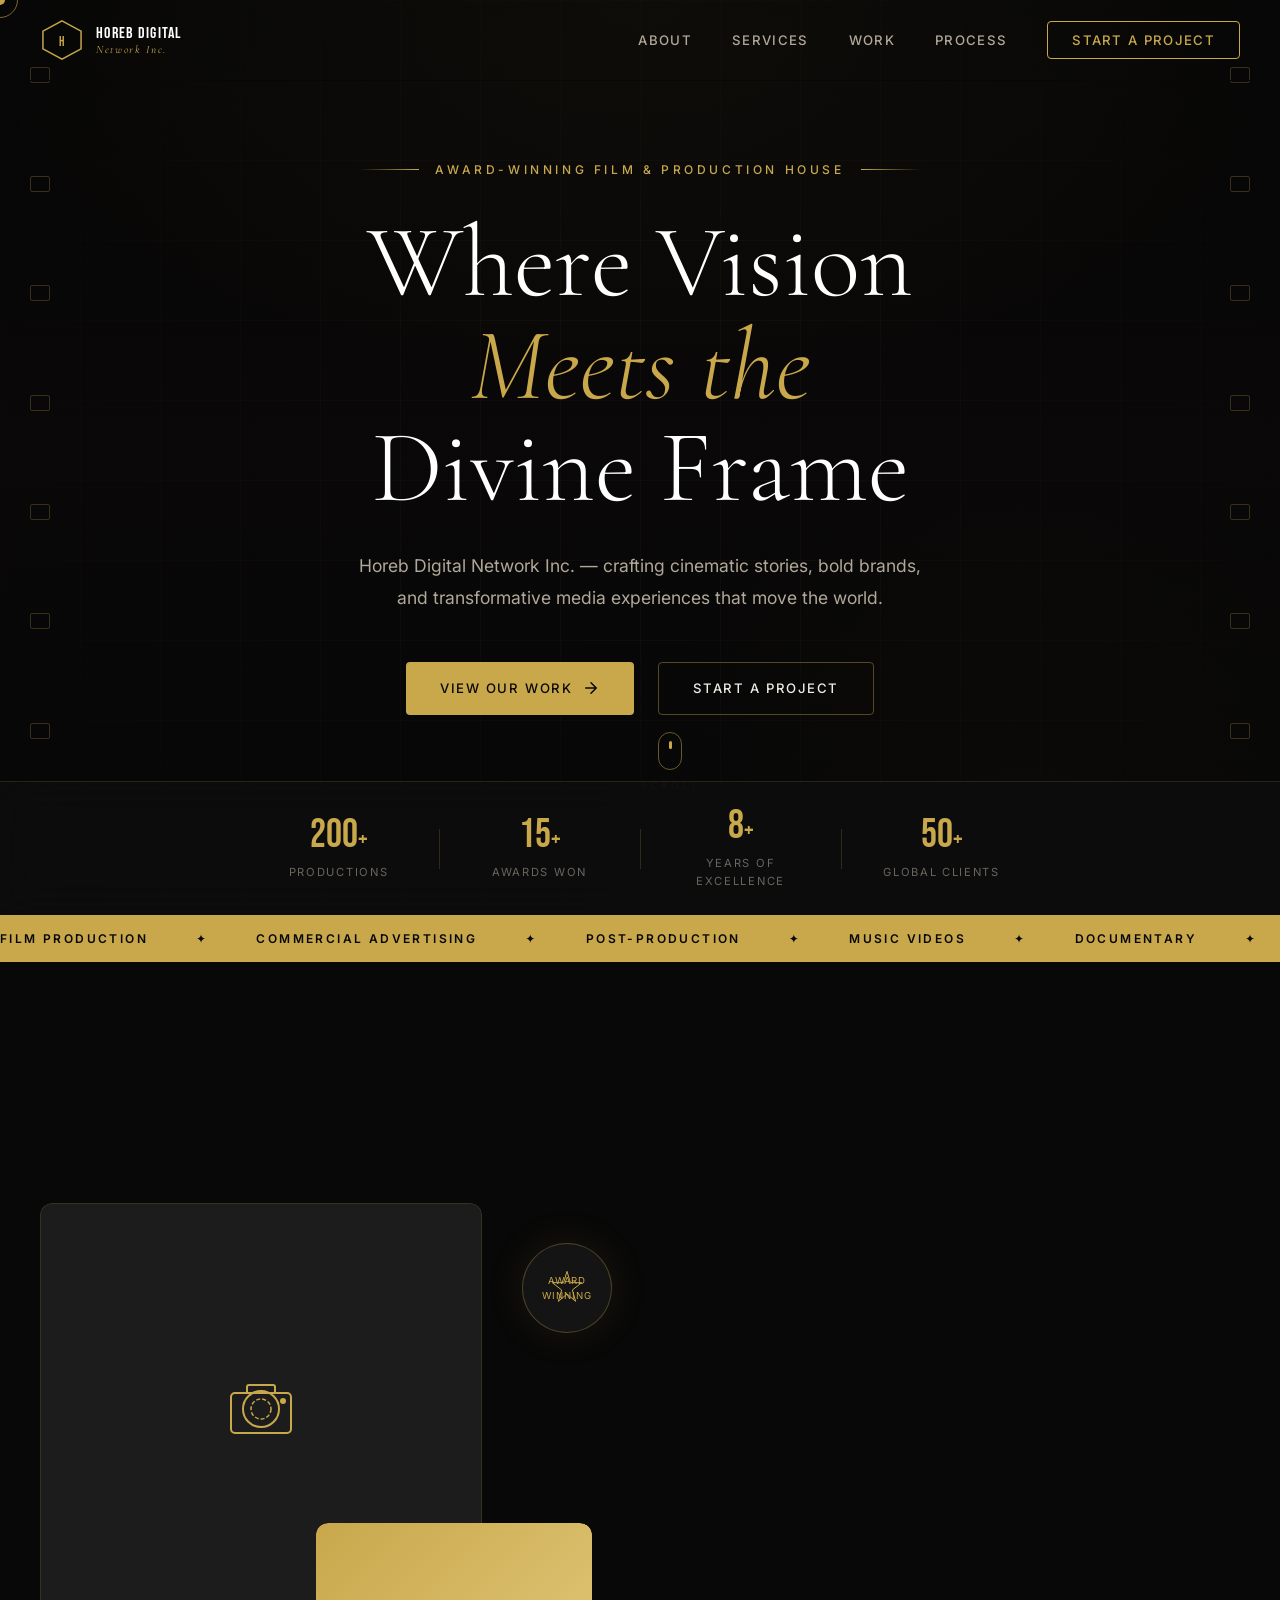
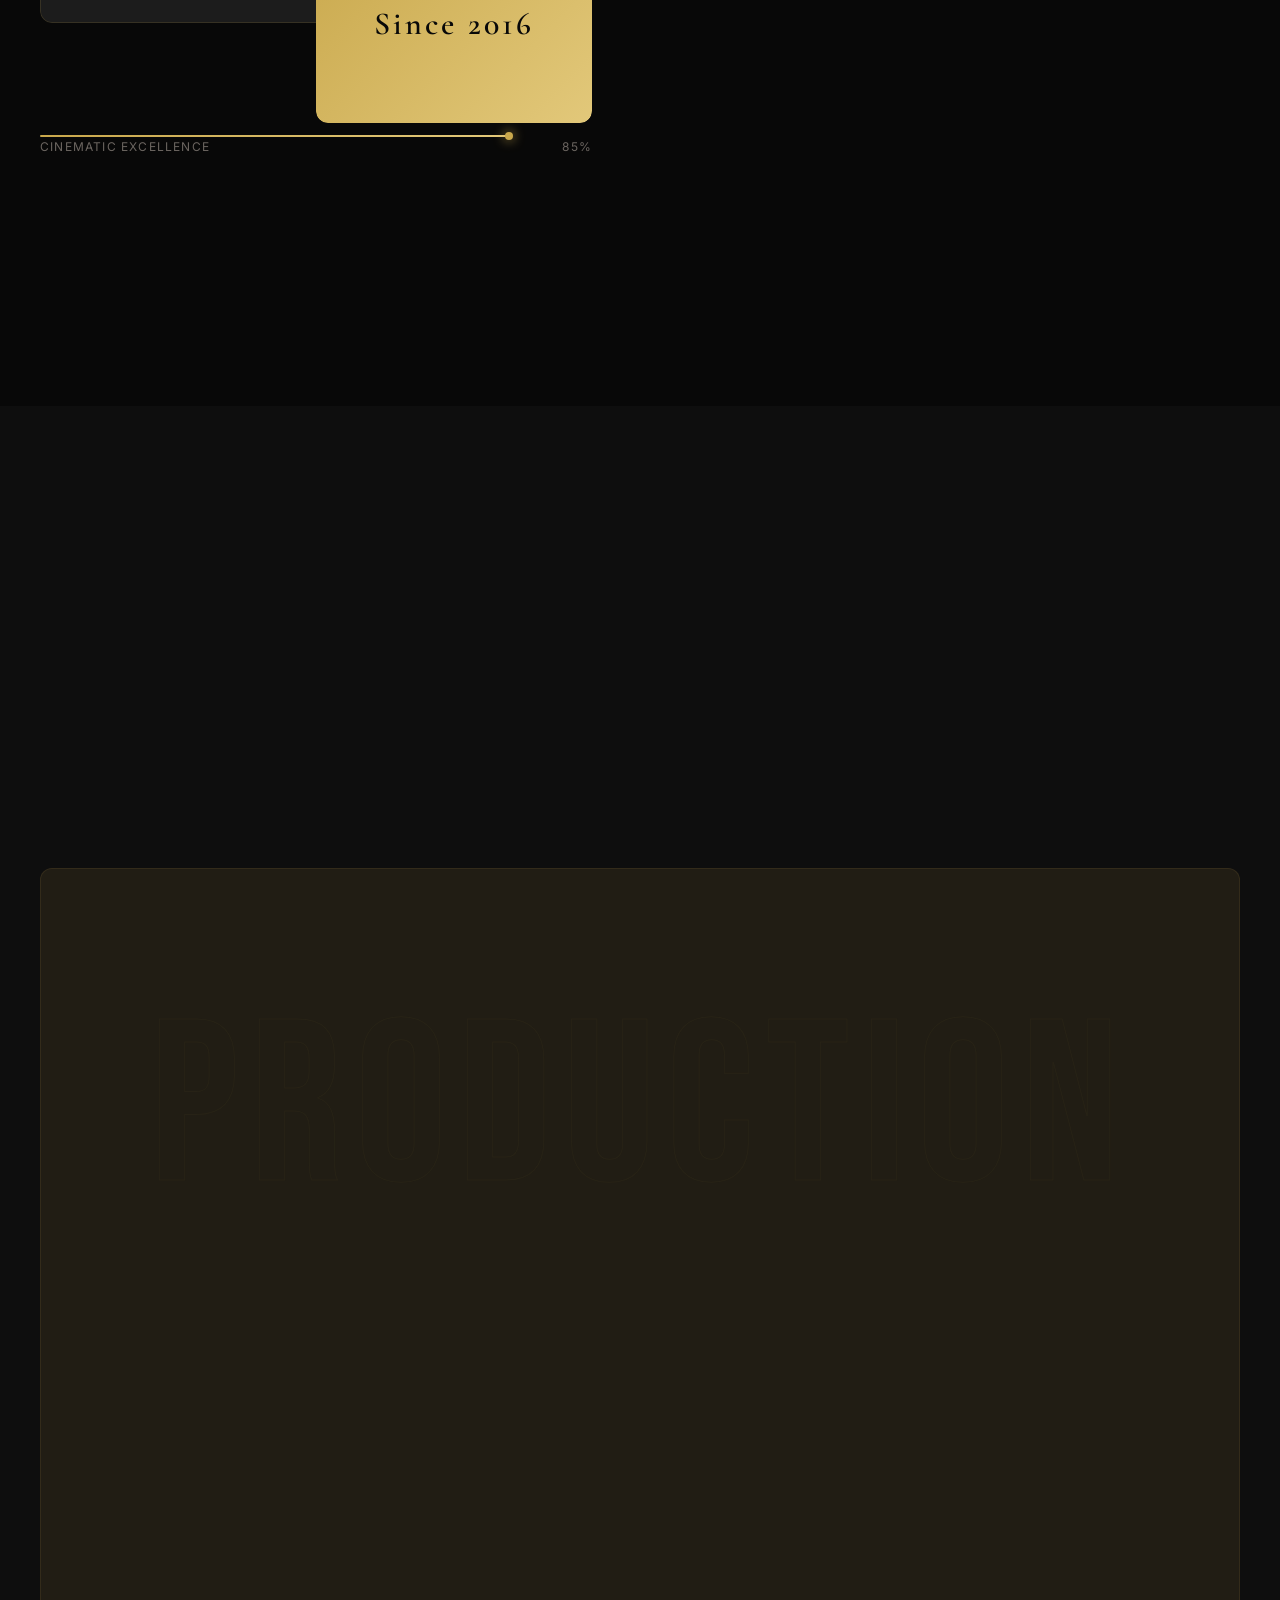
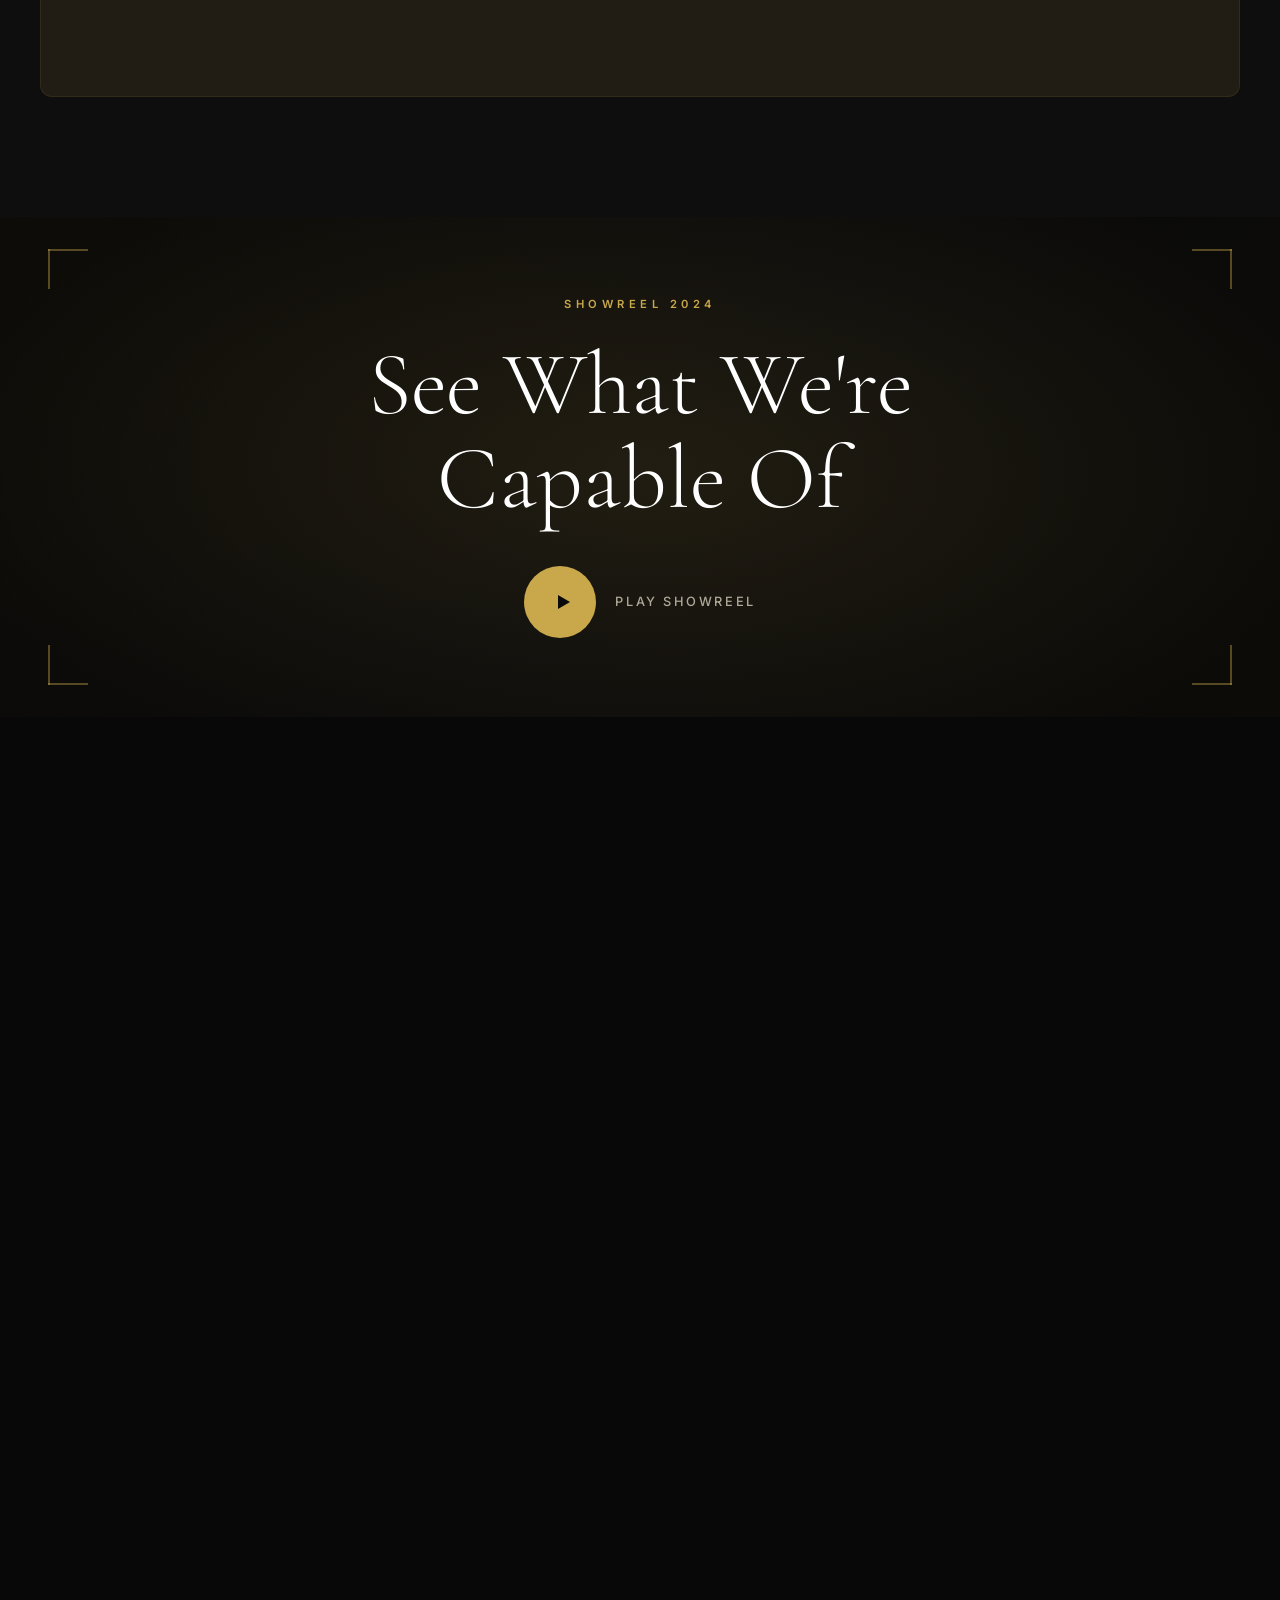
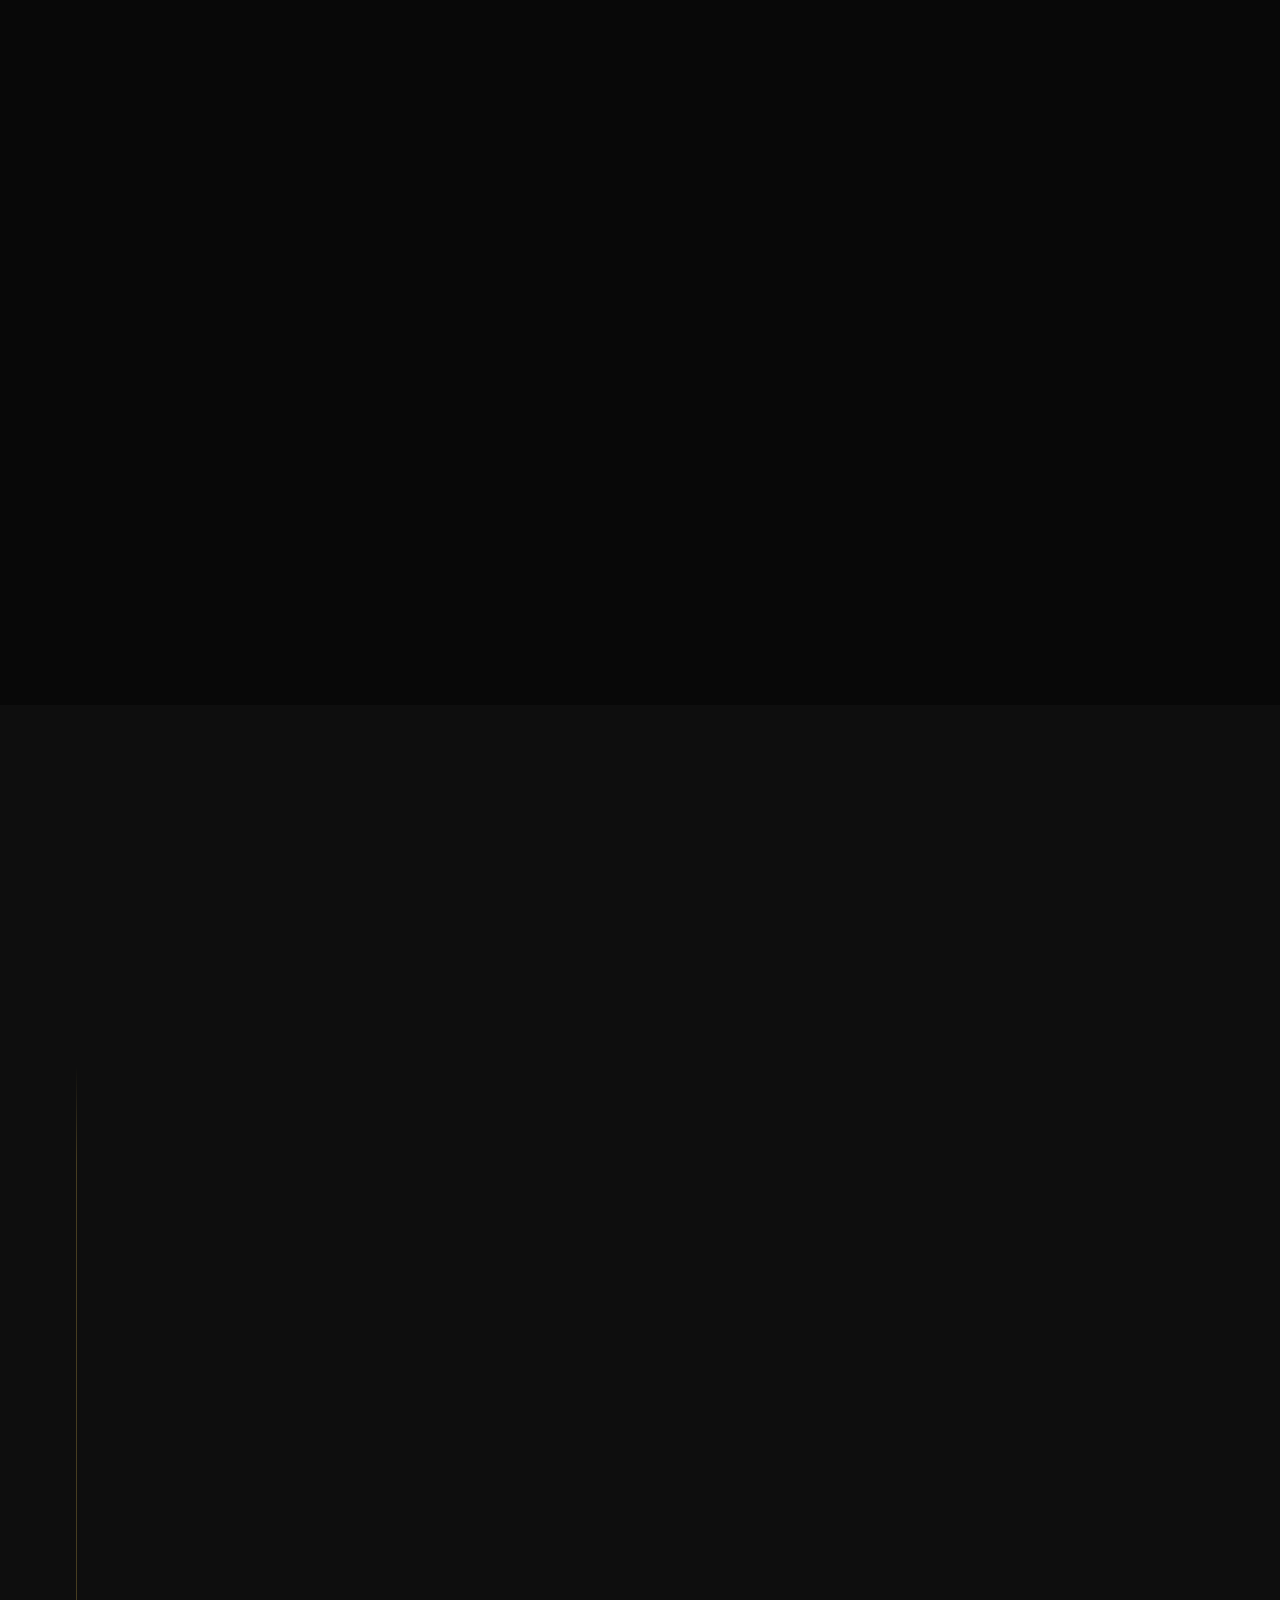
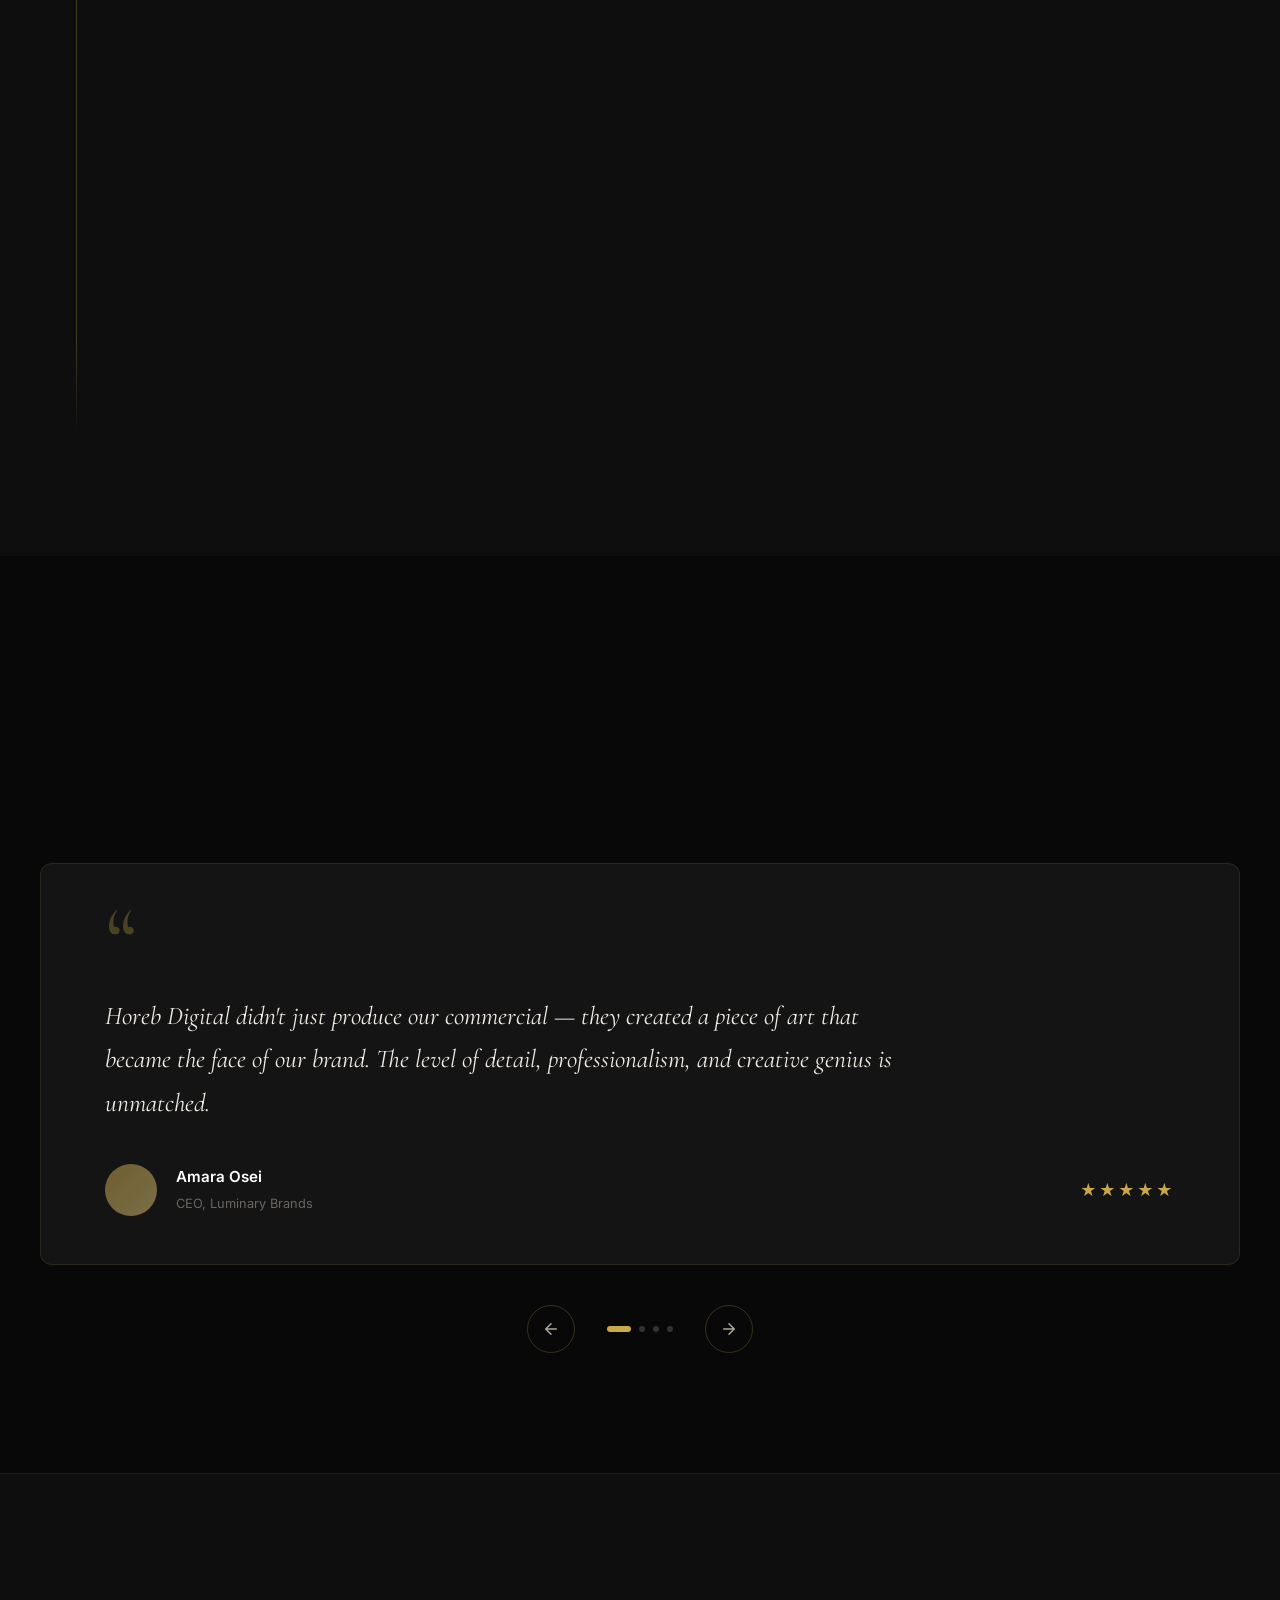
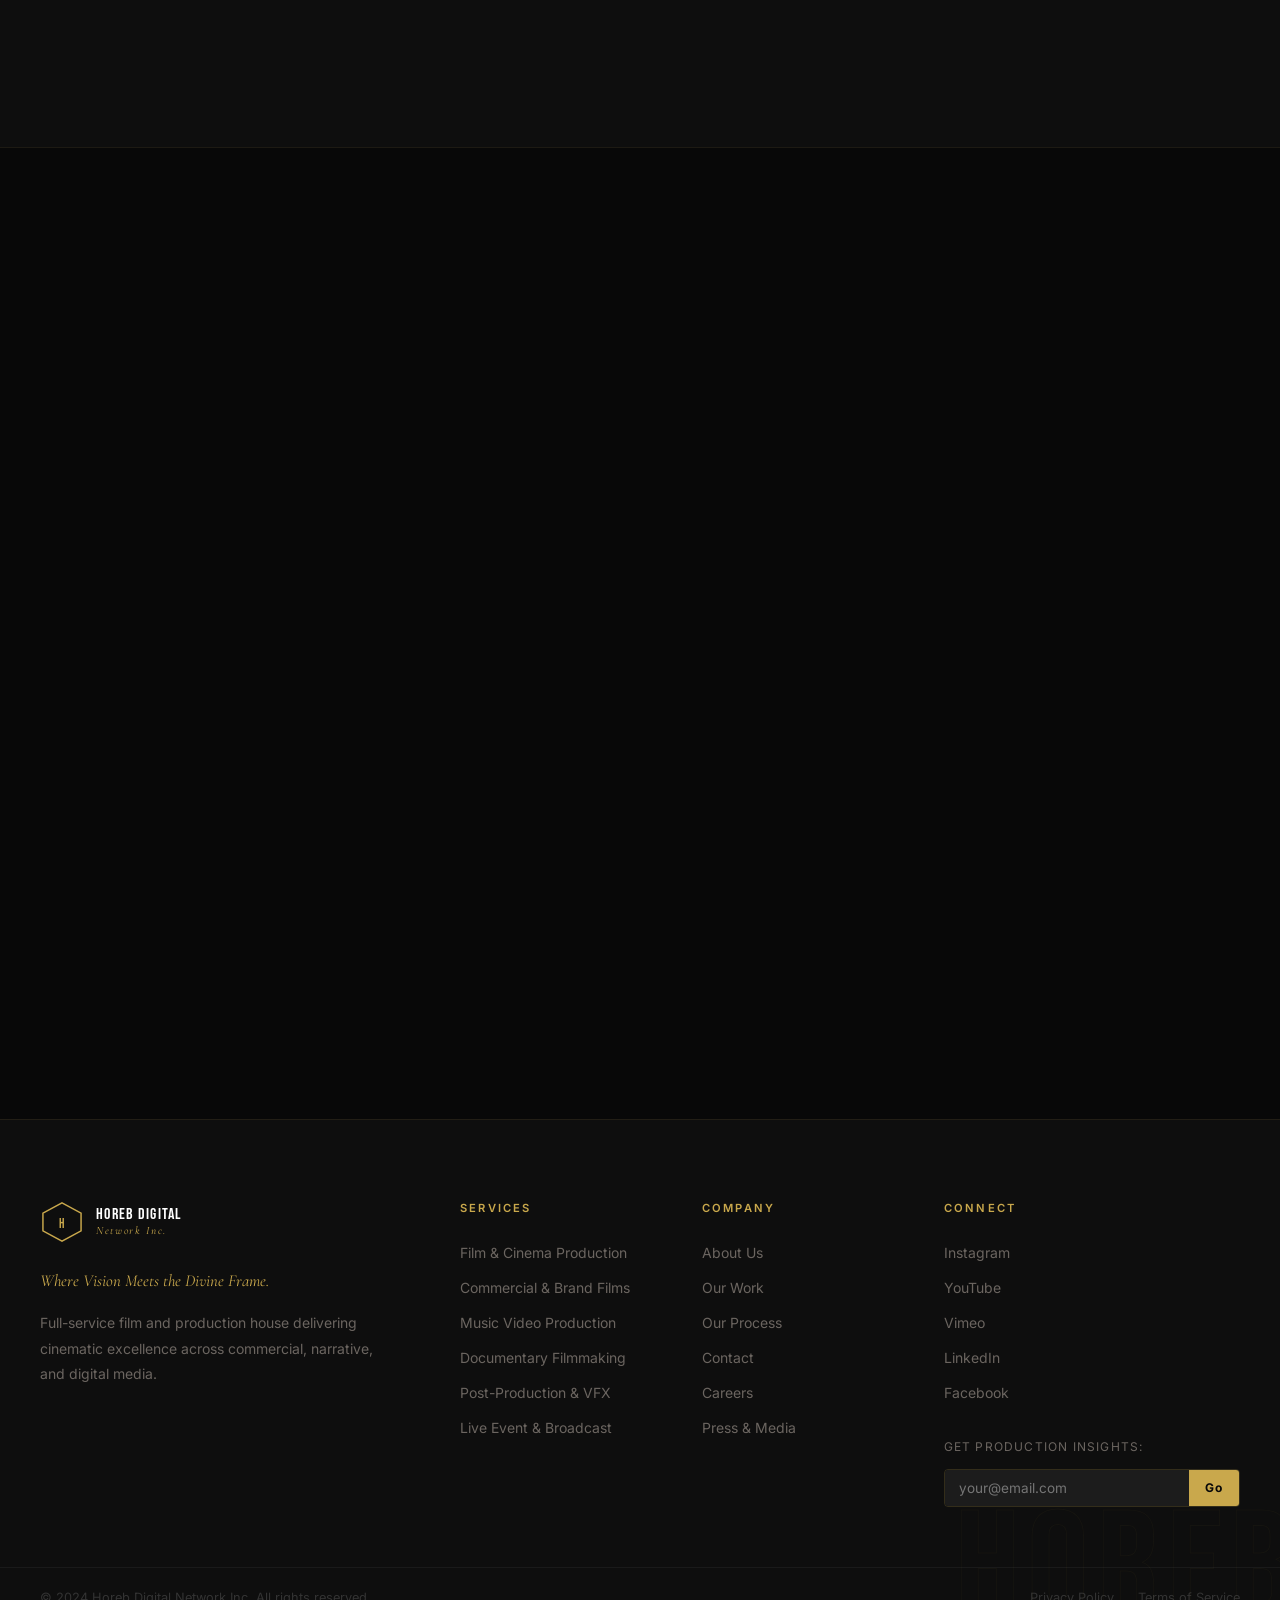
==== index.html @ 6ee618cf "Initial launch — Horeb Digital Network website" ====
<!DOCTYPE html>
<html lang="en">
<head>
  <meta charset="UTF-8" />
  <meta name="viewport" content="width=device-width, initial-scale=1.0" />
  <title>Horeb Digital Network Inc. | Film & Production House</title>
  <meta name="description" content="Horeb Digital Network Inc. — Award-winning film, video production, post-production, and digital media company. We craft stories that move the world." />
  <meta property="og:title" content="Horeb Digital Network Inc. | Film & Production House" />
  <meta property="og:description" content="Award-winning film, video production, post-production, and digital media company." />
  <meta property="og:url" content="https://www.horebdigitalnetwork.com" />
  <meta property="og:type" content="website" />
  <link rel="preconnect" href="https://fonts.googleapis.com" />
  <link rel="preconnect" href="https://fonts.gstatic.com" crossorigin />
  <link href="https://fonts.googleapis.com/css2?family=Cormorant+Garamond:ital,wght@0,300;0,400;0,600;0,700;1,300;1,400&family=Inter:wght@300;400;500;600&family=Bebas+Neue&display=swap" rel="stylesheet" />
  <link rel="stylesheet" href="style.css" />
</head>
<body>

  <!-- ═══════════════════════════════════════════ CURSOR -->
  <div class="cursor" id="cursor"></div>
  <div class="cursor-follower" id="cursorFollower"></div>

  <!-- ═══════════════════════════════════════════ LOADER -->
  <div class="loader" id="loader">
    <div class="loader-inner">
      <div class="loader-logo">
        <span class="loader-h">H</span>
        <span class="loader-dn">DN</span>
      </div>
      <div class="loader-bar"><div class="loader-progress" id="loaderProgress"></div></div>
      <p class="loader-text">Crafting Your Vision</p>
    </div>
  </div>

  <!-- ═══════════════════════════════════════════ NAV -->
  <nav class="nav" id="nav">
    <div class="nav-inner">
      <a href="#home" class="nav-logo">
        <div class="logo-mark">
          <svg viewBox="0 0 60 60" fill="none" xmlns="http://www.w3.org/2000/svg">
            <polygon points="30,4 56,18 56,42 30,56 4,42 4,18" stroke="#C9A84C" stroke-width="2" fill="none"/>
            <text x="50%" y="54%" dominant-baseline="middle" text-anchor="middle" fill="#C9A84C" font-size="18" font-family="Bebas Neue" letter-spacing="1">H</text>
          </svg>
        </div>
        <div class="logo-text">
          <span class="logo-name">Horeb Digital</span>
          <span class="logo-sub">Network Inc.</span>
        </div>
      </a>

      <ul class="nav-links">
        <li><a href="#about">About</a></li>
        <li><a href="#services">Services</a></li>
        <li><a href="#work">Work</a></li>
        <li><a href="#process">Process</a></li>
        <li><a href="#contact" class="nav-cta">Start a Project</a></li>
      </ul>

      <button class="nav-burger" id="burger" aria-label="Toggle menu">
        <span></span><span></span><span></span>
      </button>
    </div>

    <!-- Mobile Menu -->
    <div class="mobile-menu" id="mobileMenu">
      <ul>
        <li><a href="#about" class="mobile-link">About</a></li>
        <li><a href="#services" class="mobile-link">Services</a></li>
        <li><a href="#work" class="mobile-link">Work</a></li>
        <li><a href="#process" class="mobile-link">Process</a></li>
        <li><a href="#contact" class="mobile-link">Start a Project</a></li>
      </ul>
    </div>
  </nav>

  <!-- ═══════════════════════════════════════════ HERO -->
  <section class="hero" id="home">
    <div class="hero-bg">
      <div class="hero-video-overlay"></div>
      <!-- Cinematic film-strip animated background -->
      <div class="hero-grid"></div>
      <div class="film-strip film-strip--left">
        <div class="film-hole"></div><div class="film-hole"></div><div class="film-hole"></div>
        <div class="film-hole"></div><div class="film-hole"></div><div class="film-hole"></div>
        <div class="film-hole"></div><div class="film-hole"></div>
      </div>
      <div class="film-strip film-strip--right">
        <div class="film-hole"></div><div class="film-hole"></div><div class="film-hole"></div>
        <div class="film-hole"></div><div class="film-hole"></div><div class="film-hole"></div>
        <div class="film-hole"></div><div class="film-hole"></div>
      </div>
    </div>

    <div class="hero-content">
      <div class="hero-eyebrow reveal-up">
        <span class="eyebrow-line"></span>
        <span>Award-Winning Film &amp; Production House</span>
        <span class="eyebrow-line"></span>
      </div>
      <h1 class="hero-title reveal-up">
        <span class="hero-title-top">Where Vision</span>
        <span class="hero-title-accent">Meets the</span>
        <span class="hero-title-bottom">Divine Frame</span>
      </h1>
      <p class="hero-sub reveal-up">
        Horeb Digital Network Inc. — crafting cinematic stories, bold brands,<br />
        and transformative media experiences that move the world.
      </p>
      <div class="hero-actions reveal-up">
        <a href="#work" class="btn btn-primary">
          <span>View Our Work</span>
          <svg width="18" height="18" viewBox="0 0 24 24" fill="none"><path d="M5 12h14M12 5l7 7-7 7" stroke="currentColor" stroke-width="2" stroke-linecap="round" stroke-linejoin="round"/></svg>
        </a>
        <a href="#contact" class="btn btn-ghost">Start a Project</a>
      </div>
    </div>

    <div class="hero-scroll-indicator">
      <div class="scroll-mouse">
        <div class="scroll-wheel"></div>
      </div>
      <span>Scroll</span>
    </div>

    <!-- Floating stats ticker -->
    <div class="hero-stats">
      <div class="stat-item">
        <span class="stat-num" data-target="200">0</span><span class="stat-plus">+</span>
        <span class="stat-label">Productions</span>
      </div>
      <div class="stat-divider"></div>
      <div class="stat-item">
        <span class="stat-num" data-target="15">0</span><span class="stat-plus">+</span>
        <span class="stat-label">Awards Won</span>
      </div>
      <div class="stat-divider"></div>
      <div class="stat-item">
        <span class="stat-num" data-target="8">0</span><span class="stat-plus">+</span>
        <span class="stat-label">Years of Excellence</span>
      </div>
      <div class="stat-divider"></div>
      <div class="stat-item">
        <span class="stat-num" data-target="50">0</span><span class="stat-plus">+</span>
        <span class="stat-label">Global Clients</span>
      </div>
    </div>
  </section>

  <!-- ═══════════════════════════════════════════ MARQUEE TICKER -->
  <div class="ticker-wrap">
    <div class="ticker">
      <span>Film Production</span><span class="ticker-dot">✦</span>
      <span>Commercial Advertising</span><span class="ticker-dot">✦</span>
      <span>Post-Production</span><span class="ticker-dot">✦</span>
      <span>Music Videos</span><span class="ticker-dot">✦</span>
      <span>Documentary</span><span class="ticker-dot">✦</span>
      <span>Live Event Coverage</span><span class="ticker-dot">✦</span>
      <span>Motion Graphics</span><span class="ticker-dot">✦</span>
      <span>Color Grading</span><span class="ticker-dot">✦</span>
      <span>VFX &amp; Animation</span><span class="ticker-dot">✦</span>
      <span>Brand Films</span><span class="ticker-dot">✦</span>
      <!-- Duplicate for seamless loop -->
      <span>Film Production</span><span class="ticker-dot">✦</span>
      <span>Commercial Advertising</span><span class="ticker-dot">✦</span>
      <span>Post-Production</span><span class="ticker-dot">✦</span>
      <span>Music Videos</span><span class="ticker-dot">✦</span>
      <span>Documentary</span><span class="ticker-dot">✦</span>
      <span>Live Event Coverage</span><span class="ticker-dot">✦</span>
      <span>Motion Graphics</span><span class="ticker-dot">✦</span>
      <span>Color Grading</span><span class="ticker-dot">✦</span>
      <span>VFX &amp; Animation</span><span class="ticker-dot">✦</span>
      <span>Brand Films</span><span class="ticker-dot">✦</span>
    </div>
  </div>

  <!-- ═══════════════════════════════════════════ ABOUT -->
  <section class="about" id="about">
    <div class="container">
      <div class="about-grid">
        <div class="about-visual">
          <div class="about-image-stack">
            <div class="about-img about-img--main">
              <div class="img-placeholder img-placeholder--dark">
                <div class="camera-icon">
                  <svg viewBox="0 0 80 80" fill="none"><circle cx="40" cy="40" r="18" stroke="#C9A84C" stroke-width="2"/><circle cx="40" cy="40" r="10" stroke="#C9A84C" stroke-width="1.5" stroke-dasharray="4 2"/><rect x="10" y="24" width="60" height="40" rx="4" stroke="#C9A84C" stroke-width="2"/><path d="M26 24v-6a2 2 0 012-2h24a2 2 0 012 2v6" stroke="#C9A84C" stroke-width="2"/><circle cx="62" cy="32" r="3" fill="#C9A84C"/></svg>
                </div>
              </div>
            </div>
            <div class="about-img about-img--accent">
              <div class="img-placeholder img-placeholder--gold">
                <span>Since 2016</span>
              </div>
            </div>
            <div class="about-award-badge">
              <svg viewBox="0 0 60 60" fill="none"><polygon points="30,5 35,22 52,22 38,33 43,50 30,39 17,50 22,33 8,22 25,22" stroke="#C9A84C" stroke-width="1.5" fill="none"/></svg>
              <span>Award</span>
              <span>Winning</span>
            </div>
          </div>
          <div class="about-exp-bar">
            <div class="exp-bar-fill" style="width: 85%"></div>
            <div class="exp-bar-label">
              <span>Cinematic Excellence</span>
              <span>85%</span>
            </div>
          </div>
        </div>

        <div class="about-content">
          <div class="section-eyebrow reveal-up">
            <span class="eyebrow-dot"></span> Our Story
          </div>
          <h2 class="section-title reveal-up">
            Born at the <em>Peak</em><br/>of Creative Vision
          </h2>
          <p class="about-lead reveal-up">
            Horeb — the mountain of God — is where extraordinary encounters happen. That is the standard we hold every frame, every story, every project to.
          </p>
          <p class="about-body reveal-up">
            Horeb Digital Network Inc. is a full-service film and production house delivering cinematic excellence across commercial advertising, feature films, documentaries, music videos, and branded content. We combine the art of storytelling with cutting-edge technology to produce work that doesn't just inform — it transforms.
          </p>
          <div class="about-pillars reveal-up">
            <div class="pillar">
              <div class="pillar-icon">
                <svg viewBox="0 0 32 32" fill="none"><path d="M16 3L3 10v12l13 7 13-7V10z" stroke="#C9A84C" stroke-width="1.5" stroke-linejoin="round"/></svg>
              </div>
              <div>
                <strong>Vision-Driven</strong>
                <p>Every project starts with your story.</p>
              </div>
            </div>
            <div class="pillar">
              <div class="pillar-icon">
                <svg viewBox="0 0 32 32" fill="none"><circle cx="16" cy="16" r="12" stroke="#C9A84C" stroke-width="1.5"/><path d="M12 16l3 3 5-5" stroke="#C9A84C" stroke-width="1.5" stroke-linecap="round"/></svg>
              </div>
              <div>
                <strong>Quality Obsessed</strong>
                <p>Cinematic grade in every deliverable.</p>
              </div>
            </div>
            <div class="pillar">
              <div class="pillar-icon">
                <svg viewBox="0 0 32 32" fill="none"><path d="M4 28V16L16 4l12 12v12H20v-8h-8v8z" stroke="#C9A84C" stroke-width="1.5" stroke-linejoin="round"/></svg>
              </div>
              <div>
                <strong>Built to Last</strong>
                <p>Content that endures beyond trends.</p>
              </div>
            </div>
          </div>
          <a href="#contact" class="btn btn-primary reveal-up">Work With Us</a>
        </div>
      </div>
    </div>
  </section>

  <!-- ═══════════════════════════════════════════ SERVICES -->
  <section class="services" id="services">
    <div class="services-bg-text">PRODUCTION</div>
    <div class="container">
      <div class="section-header">
        <div class="section-eyebrow reveal-up"><span class="eyebrow-dot"></span> What We Do</div>
        <h2 class="section-title reveal-up">
          Full-Spectrum <em>Production</em><br/>Excellence
        </h2>
        <p class="section-sub reveal-up">From a single idea to a complete cinematic universe — we handle every frame.</p>
      </div>

      <div class="services-grid">

        <div class="service-card service-card--large reveal-up">
          <div class="service-card-icon">
            <svg viewBox="0 0 64 64" fill="none"><rect x="4" y="14" width="56" height="36" rx="3" stroke="#C9A84C" stroke-width="2"/><circle cx="32" cy="32" r="9" stroke="#C9A84C" stroke-width="2"/><circle cx="32" cy="32" r="4" fill="#C9A84C" fill-opacity=".3" stroke="#C9A84C" stroke-width="1.5"/><path d="M54 22h4M54 32h4M54 42h4M6 22H2M6 32H2M6 42H2" stroke="#C9A84C" stroke-width="1.5" stroke-linecap="round"/></svg>
          </div>
          <div class="service-number">01</div>
          <h3>Film &amp; Cinema Production</h3>
          <p>Feature films, short films, and indie productions crafted with Hollywood-grade equipment and storytelling mastery. From pre-production to final cut — we live in every scene.</p>
          <div class="service-tags">
            <span>Feature Films</span><span>Short Films</span><span>Indie Projects</span>
          </div>
          <a href="#contact" class="service-link">
            Explore <svg width="14" height="14" viewBox="0 0 24 24" fill="none"><path d="M5 12h14M12 5l7 7-7 7" stroke="currentColor" stroke-width="2" stroke-linecap="round" stroke-linejoin="round"/></svg>
          </a>
        </div>

        <div class="service-card reveal-up">
          <div class="service-card-icon">
            <svg viewBox="0 0 64 64" fill="none"><rect x="8" y="18" width="32" height="24" rx="2" stroke="#C9A84C" stroke-width="2"/><path d="M40 26l16-8v24l-16-8V26z" stroke="#C9A84C" stroke-width="2" stroke-linejoin="round"/></svg>
          </div>
          <div class="service-number">02</div>
          <h3>Commercial &amp; Brand Films</h3>
          <p>Advertising campaigns, corporate videos, and brand stories that command attention and drive results across every platform.</p>
          <div class="service-tags">
            <span>TV Commercials</span><span>Brand Stories</span>
          </div>
          <a href="#contact" class="service-link">Explore <svg width="14" height="14" viewBox="0 0 24 24" fill="none"><path d="M5 12h14M12 5l7 7-7 7" stroke="currentColor" stroke-width="2" stroke-linecap="round" stroke-linejoin="round"/></svg></a>
        </div>

        <div class="service-card reveal-up">
          <div class="service-card-icon">
            <svg viewBox="0 0 64 64" fill="none"><circle cx="32" cy="32" r="20" stroke="#C9A84C" stroke-width="2"/><path d="M26 22l16 10-16 10V22z" fill="#C9A84C" fill-opacity=".3" stroke="#C9A84C" stroke-width="2" stroke-linejoin="round"/></svg>
          </div>
          <div class="service-number">03</div>
          <h3>Music Video Production</h3>
          <p>Visually stunning music videos that amplify your artistry. From concept development and set design to post, we are your creative co-director.</p>
          <div class="service-tags">
            <span>Concept Design</span><span>Set Direction</span>
          </div>
          <a href="#contact" class="service-link">Explore <svg width="14" height="14" viewBox="0 0 24 24" fill="none"><path d="M5 12h14M12 5l7 7-7 7" stroke="currentColor" stroke-width="2" stroke-linecap="round" stroke-linejoin="round"/></svg></a>
        </div>

        <div class="service-card reveal-up">
          <div class="service-card-icon">
            <svg viewBox="0 0 64 64" fill="none"><path d="M12 52V24l20-12 20 12v28" stroke="#C9A84C" stroke-width="2" stroke-linejoin="round"/><rect x="24" y="36" width="16" height="16" stroke="#C9A84C" stroke-width="2"/><path d="M20 24h8M36 24h8" stroke="#C9A84C" stroke-width="1.5" stroke-linecap="round"/></svg>
          </div>
          <div class="service-number">04</div>
          <h3>Documentary Filmmaking</h3>
          <p>Compelling, truth-driven documentaries that capture real stories with cinematic depth, research integrity, and emotional resonance.</p>
          <div class="service-tags">
            <span>Long-Form Docs</span><span>Mini-Series</span>
          </div>
          <a href="#contact" class="service-link">Explore <svg width="14" height="14" viewBox="0 0 24 24" fill="none"><path d="M5 12h14M12 5l7 7-7 7" stroke="currentColor" stroke-width="2" stroke-linecap="round" stroke-linejoin="round"/></svg></a>
        </div>

        <div class="service-card reveal-up">
          <div class="service-card-icon">
            <svg viewBox="0 0 64 64" fill="none"><rect x="8" y="8" width="48" height="48" rx="4" stroke="#C9A84C" stroke-width="2"/><path d="M16 44l10-14 8 10 6-8 8 12" stroke="#C9A84C" stroke-width="2" stroke-linecap="round" stroke-linejoin="round"/><circle cx="22" cy="22" r="4" stroke="#C9A84C" stroke-width="1.5"/></svg>
          </div>
          <div class="service-number">05</div>
          <h3>Post-Production &amp; VFX</h3>
          <p>Professional editing, color grading, visual effects, motion graphics, and sound design that elevates raw footage into art.</p>
          <div class="service-tags">
            <span>Color Grading</span><span>VFX</span><span>Sound Design</span>
          </div>
          <a href="#contact" class="service-link">Explore <svg width="14" height="14" viewBox="0 0 24 24" fill="none"><path d="M5 12h14M12 5l7 7-7 7" stroke="currentColor" stroke-width="2" stroke-linecap="round" stroke-linejoin="round"/></svg></a>
        </div>

        <div class="service-card reveal-up">
          <div class="service-card-icon">
            <svg viewBox="0 0 64 64" fill="none"><circle cx="32" cy="32" r="14" stroke="#C9A84C" stroke-width="2"/><path d="M32 18V8M32 56v-10M18 32H8M56 32H46M22 22L15 15M49 49L42 42M22 42L15 49M49 15L42 22" stroke="#C9A84C" stroke-width="1.5" stroke-linecap="round"/></svg>
          </div>
          <div class="service-number">06</div>
          <h3>Live Event &amp; Broadcast</h3>
          <p>Multi-camera live production for concerts, church services, corporate events, and sports — broadcast ready in real-time.</p>
          <div class="service-tags">
            <span>Live Streaming</span><span>Multi-Cam</span>
          </div>
          <a href="#contact" class="service-link">Explore <svg width="14" height="14" viewBox="0 0 24 24" fill="none"><path d="M5 12h14M12 5l7 7-7 7" stroke="currentColor" stroke-width="2" stroke-linecap="round" stroke-linejoin="round"/></svg></a>
        </div>

      </div>
    </div>
  </section>

  <!-- ═══════════════════════════════════════════ SHOWREEL BANNER -->
  <section class="reel-banner">
    <div class="reel-bg"></div>
    <div class="reel-content">
      <p class="reel-eyebrow">Showreel 2024</p>
      <h2>See What We're<br/>Capable Of</h2>
      <button class="reel-play-btn" id="reelBtn" aria-label="Play showreel">
        <div class="play-circle">
          <svg viewBox="0 0 24 24" fill="none"><path d="M8 5l12 7-12 7V5z" fill="#0a0a0a"/></svg>
        </div>
        <span>Play Showreel</span>
      </button>
    </div>
    <!-- Cinematic frame overlays -->
    <div class="reel-corner reel-corner--tl"></div>
    <div class="reel-corner reel-corner--tr"></div>
    <div class="reel-corner reel-corner--bl"></div>
    <div class="reel-corner reel-corner--br"></div>
  </section>

  <!-- Video Modal -->
  <div class="video-modal" id="videoModal">
    <div class="video-modal-overlay" id="modalOverlay"></div>
    <div class="video-modal-inner">
      <button class="modal-close" id="modalClose">
        <svg viewBox="0 0 24 24" fill="none"><path d="M18 6L6 18M6 6l12 12" stroke="currentColor" stroke-width="2" stroke-linecap="round"/></svg>
      </button>
      <div class="video-wrapper">
        <div class="video-placeholder">
          <svg width="80" height="80" viewBox="0 0 80 80" fill="none"><circle cx="40" cy="40" r="38" stroke="#C9A84C" stroke-width="2"/><path d="M32 26l24 14-24 14V26z" fill="#C9A84C"/></svg>
          <p>Your showreel video will play here</p>
          <span>Upload your reel video to /assets/showreel.mp4</span>
        </div>
      </div>
    </div>
  </div>

  <!-- ═══════════════════════════════════════════ PORTFOLIO -->
  <section class="portfolio" id="work">
    <div class="container">
      <div class="section-header">
        <div class="section-eyebrow reveal-up"><span class="eyebrow-dot"></span> Our Work</div>
        <h2 class="section-title reveal-up">Stories We've <em>Told</em></h2>
        <p class="section-sub reveal-up">A curated selection of productions that define our craft.</p>
      </div>

      <div class="portfolio-filter reveal-up">
        <button class="filter-btn active" data-filter="all">All</button>
        <button class="filter-btn" data-filter="film">Film</button>
        <button class="filter-btn" data-filter="commercial">Commercial</button>
        <button class="filter-btn" data-filter="music">Music Video</button>
        <button class="filter-btn" data-filter="doc">Documentary</button>
      </div>

      <div class="portfolio-grid">

        <div class="port-card reveal-up" data-category="film">
          <div class="port-thumb">
            <div class="port-img port-img--1"></div>
            <div class="port-overlay">
              <div class="port-play">
                <svg viewBox="0 0 24 24" fill="none"><path d="M8 5l12 7-12 7V5z" fill="white"/></svg>
              </div>
              <div class="port-info">
                <span class="port-cat">Feature Film</span>
                <h4>The Last Horizon</h4>
                <p>Award-winning feature film — Sundance Selection 2023</p>
              </div>
            </div>
          </div>
        </div>

        <div class="port-card reveal-up" data-category="commercial">
          <div class="port-thumb">
            <div class="port-img port-img--2"></div>
            <div class="port-overlay">
              <div class="port-play">
                <svg viewBox="0 0 24 24" fill="none"><path d="M8 5l12 7-12 7V5z" fill="white"/></svg>
              </div>
              <div class="port-info">
                <span class="port-cat">Brand Film</span>
                <h4>Legacy &amp; Co. Campaign</h4>
                <p>National TV commercial — 12M+ impressions</p>
              </div>
            </div>
          </div>
        </div>

        <div class="port-card port-card--tall reveal-up" data-category="music">
          <div class="port-thumb">
            <div class="port-img port-img--3"></div>
            <div class="port-overlay">
              <div class="port-play">
                <svg viewBox="0 0 24 24" fill="none"><path d="M8 5l12 7-12 7V5z" fill="white"/></svg>
              </div>
              <div class="port-info">
                <span class="port-cat">Music Video</span>
                <h4>Grace &amp; Fire — Arise</h4>
                <p>Gospel music video — 5M+ views</p>
              </div>
            </div>
          </div>
        </div>

        <div class="port-card reveal-up" data-category="doc">
          <div class="port-thumb">
            <div class="port-img port-img--4"></div>
            <div class="port-overlay">
              <div class="port-play">
                <svg viewBox="0 0 24 24" fill="none"><path d="M8 5l12 7-12 7V5z" fill="white"/></svg>
              </div>
              <div class="port-info">
                <span class="port-cat">Documentary</span>
                <h4>Voices of the Forgotten</h4>
                <p>Human rights documentary — HBO shortlisted</p>
              </div>
            </div>
          </div>
        </div>

        <div class="port-card reveal-up" data-category="commercial">
          <div class="port-thumb">
            <div class="port-img port-img--5"></div>
            <div class="port-overlay">
              <div class="port-play">
                <svg viewBox="0 0 24 24" fill="none"><path d="M8 5l12 7-12 7V5z" fill="white"/></svg>
              </div>
              <div class="port-info">
                <span class="port-cat">Commercial</span>
                <h4>Elemental Beauty — Launch</h4>
                <p>Beauty brand campaign — 3 continent release</p>
              </div>
            </div>
          </div>
        </div>

        <div class="port-card port-card--wide reveal-up" data-category="film">
          <div class="port-thumb">
            <div class="port-img port-img--6"></div>
            <div class="port-overlay">
              <div class="port-play">
                <svg viewBox="0 0 24 24" fill="none"><path d="M8 5l12 7-12 7V5z" fill="white"/></svg>
              </div>
              <div class="port-info">
                <span class="port-cat">Short Film</span>
                <h4>Between Two Rivers</h4>
                <p>Festival circuit winner — 7 international awards</p>
              </div>
            </div>
          </div>
        </div>

      </div>

      <div class="portfolio-cta reveal-up">
        <a href="#contact" class="btn btn-outline">Request Full Portfolio</a>
      </div>
    </div>
  </section>

  <!-- ═══════════════════════════════════════════ PROCESS -->
  <section class="process" id="process">
    <div class="container">
      <div class="section-header">
        <div class="section-eyebrow reveal-up"><span class="eyebrow-dot"></span> How We Work</div>
        <h2 class="section-title reveal-up">From <em>Brief</em> to <em>Brilliance</em></h2>
        <p class="section-sub reveal-up">Our process is built for creative freedom and professional precision.</p>
      </div>

      <div class="process-steps">
        <div class="process-line"></div>

        <div class="process-step reveal-up">
          <div class="step-number">01</div>
          <div class="step-icon">
            <svg viewBox="0 0 48 48" fill="none"><path d="M24 6c9.94 0 18 8.06 18 18S33.94 42 24 42 6 33.94 6 24 14.06 6 24 6z" stroke="#C9A84C" stroke-width="1.5"/><path d="M16 24l6 6 10-12" stroke="#C9A84C" stroke-width="2" stroke-linecap="round" stroke-linejoin="round"/></svg>
          </div>
          <div class="step-content">
            <h3>Discovery &amp; Brief</h3>
            <p>We listen before we create. Deep-dive consultations uncover your vision, audience, and goals so every creative decision is intentional.</p>
          </div>
        </div>

        <div class="process-step reveal-up">
          <div class="step-number">02</div>
          <div class="step-icon">
            <svg viewBox="0 0 48 48" fill="none"><rect x="8" y="8" width="32" height="32" rx="2" stroke="#C9A84C" stroke-width="1.5"/><path d="M16 20h16M16 28h10" stroke="#C9A84C" stroke-width="2" stroke-linecap="round"/></svg>
          </div>
          <div class="step-content">
            <h3>Creative Development</h3>
            <p>Scripts, storyboards, mood boards, and shot lists — we craft a full creative blueprint before a single camera rolls.</p>
          </div>
        </div>

        <div class="process-step reveal-up">
          <div class="step-number">03</div>
          <div class="step-icon">
            <svg viewBox="0 0 48 48" fill="none"><rect x="6" y="14" width="36" height="24" rx="2" stroke="#C9A84C" stroke-width="1.5"/><circle cx="24" cy="26" r="6" stroke="#C9A84C" stroke-width="1.5"/><path d="M18 14v-4M30 14v-4" stroke="#C9A84C" stroke-width="1.5" stroke-linecap="round"/></svg>
          </div>
          <div class="step-content">
            <h3>Production</h3>
            <p>Lights, camera, action. Our crew brings your vision to life with precision logistics, professional talent, and cinematic-grade equipment.</p>
          </div>
        </div>

        <div class="process-step reveal-up">
          <div class="step-number">04</div>
          <div class="step-icon">
            <svg viewBox="0 0 48 48" fill="none"><path d="M8 16h32M8 24h24M8 32h16" stroke="#C9A84C" stroke-width="2" stroke-linecap="round"/><circle cx="38" cy="32" r="6" stroke="#C9A84C" stroke-width="1.5"/><path d="M35 32l2 2 3-3" stroke="#C9A84C" stroke-width="1.5" stroke-linecap="round"/></svg>
          </div>
          <div class="step-content">
            <h3>Post-Production</h3>
            <p>Where good becomes legendary. Editing, color, sound, VFX, and motion graphics — every detail refined until it's perfect.</p>
          </div>
        </div>

        <div class="process-step reveal-up">
          <div class="step-number">05</div>
          <div class="step-icon">
            <svg viewBox="0 0 48 48" fill="none"><circle cx="24" cy="24" r="16" stroke="#C9A84C" stroke-width="1.5"/><path d="M16 24l8 8 8-8M24 16v16" stroke="#C9A84C" stroke-width="2" stroke-linecap="round" stroke-linejoin="round"/></svg>
          </div>
          <div class="step-content">
            <h3>Delivery &amp; Launch</h3>
            <p>Platform-optimized exports, delivery to broadcast specs, and distribution strategy support — your content, everywhere it needs to be.</p>
          </div>
        </div>

      </div>
    </div>
  </section>

  <!-- ═══════════════════════════════════════════ TESTIMONIALS -->
  <section class="testimonials">
    <div class="container">
      <div class="section-header">
        <div class="section-eyebrow reveal-up"><span class="eyebrow-dot"></span> Client Stories</div>
        <h2 class="section-title reveal-up">Voices That <em>Matter</em></h2>
      </div>

      <div class="testimonials-slider" id="testimonialSlider">
        <div class="testimonials-track" id="testimonialTrack">

          <div class="testimonial-card">
            <div class="testimonial-quote">&#8220;</div>
            <p>Horeb Digital didn't just produce our commercial — they created a piece of art that became the face of our brand. The level of detail, professionalism, and creative genius is unmatched.</p>
            <div class="testimonial-author">
              <div class="author-avatar"></div>
              <div>
                <strong>Amara Osei</strong>
                <span>CEO, Luminary Brands</span>
              </div>
              <div class="testimonial-stars">★★★★★</div>
            </div>
          </div>

          <div class="testimonial-card">
            <div class="testimonial-quote">&#8220;</div>
            <p>From concept to delivery, the team was exceptional. Our documentary screened at three international film festivals. We couldn't have done this without Horeb Digital Network.</p>
            <div class="testimonial-author">
              <div class="author-avatar"></div>
              <div>
                <strong>Dr. James Folarin</strong>
                <span>Director, Heritage Foundation</span>
              </div>
              <div class="testimonial-stars">★★★★★</div>
            </div>
          </div>

          <div class="testimonial-card">
            <div class="testimonial-quote">&#8220;</div>
            <p>The music video they produced for my single crossed 5 million views in two weeks. Horeb Digital elevated my entire brand identity. These people see what others can't.</p>
            <div class="testimonial-author">
              <div class="author-avatar"></div>
              <div>
                <strong>Sola Akinwande</strong>
                <span>Recording Artist</span>
              </div>
              <div class="testimonial-stars">★★★★★</div>
            </div>
          </div>

          <div class="testimonial-card">
            <div class="testimonial-quote">&#8220;</div>
            <p>Working with Horeb Digital was the best investment we made for our product launch. The cinematic quality, the story arc, the emotional pull — it outperformed every metric we set.</p>
            <div class="testimonial-author">
              <div class="author-avatar"></div>
              <div>
                <strong>Rachel Chen</strong>
                <span>VP Marketing, NovaTech</span>
              </div>
              <div class="testimonial-stars">★★★★★</div>
            </div>
          </div>

        </div>
      </div>

      <div class="testimonial-controls">
        <button class="testimonial-btn" id="prevBtn" aria-label="Previous">
          <svg viewBox="0 0 24 24" fill="none"><path d="M19 12H5M12 19l-7-7 7-7" stroke="currentColor" stroke-width="2" stroke-linecap="round" stroke-linejoin="round"/></svg>
        </button>
        <div class="testimonial-dots" id="testimonialDots"></div>
        <button class="testimonial-btn" id="nextBtn" aria-label="Next">
          <svg viewBox="0 0 24 24" fill="none"><path d="M5 12h14M12 5l7 7-7 7" stroke="currentColor" stroke-width="2" stroke-linecap="round" stroke-linejoin="round"/></svg>
        </button>
      </div>
    </div>
  </section>

  <!-- ═══════════════════════════════════════════ CLIENTS -->
  <section class="clients">
    <div class="container">
      <div class="section-eyebrow reveal-up" style="justify-content:center"><span class="eyebrow-dot"></span> Trusted By</div>
      <div class="clients-grid reveal-up">
        <div class="client-logo">MediaPrime</div>
        <div class="client-logo">LuminaTV</div>
        <div class="client-logo">GospelNet</div>
        <div class="client-logo">NovaRecords</div>
        <div class="client-logo">HeritageFDN</div>
        <div class="client-logo">BrightPath</div>
        <div class="client-logo">UrbanPulse</div>
        <div class="client-logo">EliteStudio</div>
      </div>
    </div>
  </section>

  <!-- ═══════════════════════════════════════════ CONTACT -->
  <section class="contact" id="contact">
    <div class="container">
      <div class="contact-grid">

        <div class="contact-info">
          <div class="section-eyebrow reveal-up"><span class="eyebrow-dot"></span> Get In Touch</div>
          <h2 class="section-title reveal-up">Let's Create<br/><em>Something</em><br/>Extraordinary</h2>
          <p class="reveal-up">Have a project in mind? Tell us your vision and let's build something the world won't forget.</p>

          <div class="contact-details reveal-up">
            <div class="contact-item">
              <div class="contact-item-icon">
                <svg viewBox="0 0 24 24" fill="none"><path d="M22 16.92v3a2 2 0 01-2.18 2 19.79 19.79 0 01-8.63-3.07A19.5 19.5 0 015.1 12.82a19.79 19.79 0 01-3.07-8.67A2 2 0 014.01 2h3a2 2 0 012 1.72 12.84 12.84 0 00.7 2.81 2 2 0 01-.45 2.11L8.09 9.91a16 16 0 006 6l1.27-1.27a2 2 0 012.11-.45 12.84 12.84 0 002.81.7A2 2 0 0122 16.92z" stroke="#C9A84C" stroke-width="1.5" stroke-linecap="round" stroke-linejoin="round"/></svg>
              </div>
              <div>
                <strong>Phone</strong>
                <span>+1 (800) HOREB-01</span>
              </div>
            </div>
            <div class="contact-item">
              <div class="contact-item-icon">
                <svg viewBox="0 0 24 24" fill="none"><path d="M4 4h16c1.1 0 2 .9 2 2v12c0 1.1-.9 2-2 2H4c-1.1 0-2-.9-2-2V6c0-1.1.9-2 2-2z" stroke="#C9A84C" stroke-width="1.5" stroke-linecap="round" stroke-linejoin="round"/><path d="M22 6l-10 7L2 6" stroke="#C9A84C" stroke-width="1.5" stroke-linecap="round" stroke-linejoin="round"/></svg>
              </div>
              <div>
                <strong>Email</strong>
                <span>hello@horebdigitalnetwork.com</span>
              </div>
            </div>
            <div class="contact-item">
              <div class="contact-item-icon">
                <svg viewBox="0 0 24 24" fill="none"><path d="M21 10c0 7-9 13-9 13s-9-6-9-13a9 9 0 0118 0z" stroke="#C9A84C" stroke-width="1.5" stroke-linecap="round" stroke-linejoin="round"/><circle cx="12" cy="10" r="3" stroke="#C9A84C" stroke-width="1.5" stroke-linecap="round" stroke-linejoin="round"/></svg>
              </div>
              <div>
                <strong>Studio</strong>
                <span>www.horebdigitalnetwork.com</span>
              </div>
            </div>
          </div>

          <div class="social-links reveal-up">
            <a href="#" class="social-link" aria-label="Instagram">
              <svg viewBox="0 0 24 24" fill="none"><rect x="2" y="2" width="20" height="20" rx="5" stroke="currentColor" stroke-width="1.5"/><circle cx="12" cy="12" r="4" stroke="currentColor" stroke-width="1.5"/><circle cx="17.5" cy="6.5" r="1" fill="currentColor"/></svg>
            </a>
            <a href="#" class="social-link" aria-label="YouTube">
              <svg viewBox="0 0 24 24" fill="none"><path d="M22.54 6.42a2.78 2.78 0 00-1.95-1.96C18.88 4 12 4 12 4s-6.88 0-8.59.46a2.78 2.78 0 00-1.95 1.96A29 29 0 001 12a29 29 0 00.46 5.58 2.78 2.78 0 001.95 1.95C5.12 20 12 20 12 20s6.88 0 8.59-.47a2.78 2.78 0 001.95-1.95A29 29 0 0023 12a29 29 0 00-.46-5.58z" stroke="currentColor" stroke-width="1.5"/><path d="M9.75 15.02l5.75-3.02-5.75-3.02v6.04z" stroke="currentColor" stroke-width="1.5" stroke-linejoin="round"/></svg>
            </a>
            <a href="#" class="social-link" aria-label="LinkedIn">
              <svg viewBox="0 0 24 24" fill="none"><path d="M16 8a6 6 0 016 6v7h-4v-7a2 2 0 00-2-2 2 2 0 00-2 2v7h-4v-7a6 6 0 016-6zM2 9h4v12H2z" stroke="currentColor" stroke-width="1.5" stroke-linecap="round" stroke-linejoin="round"/><circle cx="4" cy="4" r="2" stroke="currentColor" stroke-width="1.5"/></svg>
            </a>
            <a href="#" class="social-link" aria-label="Vimeo">
              <svg viewBox="0 0 24 24" fill="none"><path d="M22 7.42c-.09 2.01-1.5 4.77-4.22 8.26C14.98 19.3 12.6 21 10.57 21c-1.2 0-2.22-1.11-3.06-3.33L6.1 13.5C5.5 11.28 4.83 10.17 4.1 10.17c-.16 0-.72.34-1.68 1.01L1 9.75c1.07-.94 2.12-1.88 3.14-2.83C5.6 5.65 6.7 4.9 7.47 4.83c1.92-.18 3.1 1.13 3.55 3.93.48 3 .81 4.87 1 5.6.55 2.5 1.16 3.74 1.83 3.74.52 0 1.3-.82 2.34-2.46 1.04-1.64 1.6-2.9 1.67-3.77.15-1.43-.41-2.15-1.67-2.15-.6 0-1.21.14-1.84.41 1.22-4 3.56-5.95 7.02-5.82.26.01.52.05.77.1" stroke="currentColor" stroke-width="1.5" stroke-linecap="round"/></svg>
            </a>
          </div>
        </div>

        <div class="contact-form-wrap reveal-up">
          <form class="contact-form" id="contactForm" novalidate>
            <div class="form-row">
              <div class="form-group">
                <label for="firstName">First Name</label>
                <input type="text" id="firstName" name="firstName" placeholder="John" required />
              </div>
              <div class="form-group">
                <label for="lastName">Last Name</label>
                <input type="text" id="lastName" name="lastName" placeholder="Doe" required />
              </div>
            </div>
            <div class="form-group">
              <label for="email">Email Address</label>
              <input type="email" id="email" name="email" placeholder="john@company.com" required />
            </div>
            <div class="form-group">
              <label for="projectType">Project Type</label>
              <select id="projectType" name="projectType" required>
                <option value="" disabled selected>Select a service</option>
                <option>Feature Film</option>
                <option>Commercial / Brand Film</option>
                <option>Music Video</option>
                <option>Documentary</option>
                <option>Post-Production / VFX</option>
                <option>Live Event Coverage</option>
                <option>Other</option>
              </select>
            </div>
            <div class="form-group">
              <label for="budget">Estimated Budget</label>
              <select id="budget" name="budget">
                <option value="" disabled selected>Select budget range</option>
                <option>$5,000 – $15,000</option>
                <option>$15,000 – $50,000</option>
                <option>$50,000 – $100,000</option>
                <option>$100,000+</option>
                <option>Let's discuss</option>
              </select>
            </div>
            <div class="form-group">
              <label for="message">Tell Us About Your Project</label>
              <textarea id="message" name="message" rows="5" placeholder="Share your vision, timeline, and any details that will help us understand your project..." required></textarea>
            </div>
            <button type="submit" class="btn btn-primary btn-full">
              <span>Send Your Brief</span>
              <svg width="18" height="18" viewBox="0 0 24 24" fill="none"><path d="M22 2L11 13M22 2L15 22l-4-9-9-4 20-7z" stroke="currentColor" stroke-width="2" stroke-linecap="round" stroke-linejoin="round"/></svg>
            </button>
            <div class="form-success" id="formSuccess">
              <svg viewBox="0 0 24 24" fill="none"><circle cx="12" cy="12" r="10" stroke="#C9A84C" stroke-width="1.5"/><path d="M8 12l3 3 5-5" stroke="#C9A84C" stroke-width="2" stroke-linecap="round"/></svg>
              <p>Your brief has been sent. We'll be in touch within 24 hours.</p>
            </div>
          </form>
        </div>

      </div>
    </div>
  </section>

  <!-- ═══════════════════════════════════════════ FOOTER -->
  <footer class="footer">
    <div class="footer-top">
      <div class="container">
        <div class="footer-grid">
          <div class="footer-brand">
            <a href="#home" class="nav-logo">
              <div class="logo-mark">
                <svg viewBox="0 0 60 60" fill="none"><polygon points="30,4 56,18 56,42 30,56 4,42 4,18" stroke="#C9A84C" stroke-width="2" fill="none"/><text x="50%" y="54%" dominant-baseline="middle" text-anchor="middle" fill="#C9A84C" font-size="18" font-family="Bebas Neue" letter-spacing="1">H</text></svg>
              </div>
              <div class="logo-text">
                <span class="logo-name">Horeb Digital</span>
                <span class="logo-sub">Network Inc.</span>
              </div>
            </a>
            <p class="footer-tagline">Where Vision Meets the Divine Frame.</p>
            <p class="footer-desc">Full-service film and production house delivering cinematic excellence across commercial, narrative, and digital media.</p>
          </div>

          <div class="footer-col">
            <h4>Services</h4>
            <ul>
              <li><a href="#services">Film &amp; Cinema Production</a></li>
              <li><a href="#services">Commercial &amp; Brand Films</a></li>
              <li><a href="#services">Music Video Production</a></li>
              <li><a href="#services">Documentary Filmmaking</a></li>
              <li><a href="#services">Post-Production &amp; VFX</a></li>
              <li><a href="#services">Live Event &amp; Broadcast</a></li>
            </ul>
          </div>

          <div class="footer-col">
            <h4>Company</h4>
            <ul>
              <li><a href="#about">About Us</a></li>
              <li><a href="#work">Our Work</a></li>
              <li><a href="#process">Our Process</a></li>
              <li><a href="#contact">Contact</a></li>
              <li><a href="#">Careers</a></li>
              <li><a href="#">Press &amp; Media</a></li>
            </ul>
          </div>

          <div class="footer-col">
            <h4>Connect</h4>
            <ul>
              <li><a href="#">Instagram</a></li>
              <li><a href="#">YouTube</a></li>
              <li><a href="#">Vimeo</a></li>
              <li><a href="#">LinkedIn</a></li>
              <li><a href="#">Facebook</a></li>
            </ul>
            <div class="footer-newsletter">
              <p>Get production insights:</p>
              <div class="newsletter-row">
                <input type="email" placeholder="your@email.com" aria-label="Subscribe to newsletter"/>
                <button type="button">Go</button>
              </div>
            </div>
          </div>
        </div>
      </div>
    </div>

    <div class="footer-bottom">
      <div class="container">
        <p>&copy; 2024 Horeb Digital Network Inc. All rights reserved.</p>
        <div class="footer-legal">
          <a href="#">Privacy Policy</a>
          <a href="#">Terms of Service</a>
        </div>
      </div>
    </div>

    <!-- Big background logo text -->
    <div class="footer-watermark">HOREB</div>
  </footer>

  <!-- Back to top -->
  <button class="back-top" id="backTop" aria-label="Back to top">
    <svg viewBox="0 0 24 24" fill="none"><path d="M12 19V5M5 12l7-7 7 7" stroke="currentColor" stroke-width="2" stroke-linecap="round" stroke-linejoin="round"/></svg>
  </button>

  <script src="main.js"></script>
</body>
</html>
---- style.css ----
/* ═══════════════════════════════════════════════════════════════════
   HOREB DIGITAL NETWORK INC. — Master Stylesheet
   Design System: Cinematic Dark · Gold Accents · Serif Elegance
═══════════════════════════════════════════════════════════════════ */

/* ── Variables ─────────────────────────────────────────────────── */
:root {
  --black:      #080808;
  --dark:       #0e0e0e;
  --dark-2:     #141414;
  --dark-3:     #1c1c1c;
  --dark-4:     #242424;
  --gold:       #C9A84C;
  --gold-light: #E2C87A;
  --gold-dim:   rgba(201, 168, 76, 0.15);
  --gold-glow:  rgba(201, 168, 76, 0.08);
  --white:      #ffffff;
  --grey-1:     #f0ece4;
  --grey-2:     #b0a898;
  --grey-3:     #6b6560;
  --grey-4:     #333;
  --font-display: 'Cormorant Garamond', Georgia, serif;
  --font-mono:    'Bebas Neue', sans-serif;
  --font-body:    'Inter', system-ui, sans-serif;
  --ease-out:   cubic-bezier(0.22, 1, 0.36, 1);
  --ease-in:    cubic-bezier(0.64, 0, 0.78, 0);
  --ease-inout: cubic-bezier(0.65, 0, 0.35, 1);
  --trans-fast: 0.2s var(--ease-out);
  --trans-med:  0.4s var(--ease-out);
  --trans-slow: 0.7s var(--ease-out);
  --radius:     4px;
  --radius-lg:  12px;
  --section-gap: 120px;
  --container:  1280px;
}

/* ── Reset ─────────────────────────────────────────────────────── */
*, *::before, *::after { box-sizing: border-box; margin: 0; padding: 0; }
html { scroll-behavior: smooth; font-size: 16px; }
body {
  background: var(--black);
  color: var(--grey-1);
  font-family: var(--font-body);
  font-weight: 400;
  line-height: 1.6;
  overflow-x: hidden;
  cursor: none;
}
a { color: inherit; text-decoration: none; }
img { max-width: 100%; display: block; }
button { cursor: none; border: none; background: none; font-family: inherit; }
input, select, textarea { font-family: inherit; }
ul { list-style: none; }

/* ── Custom Cursor ─────────────────────────────────────────────── */
.cursor {
  width: 10px; height: 10px;
  background: var(--gold);
  border-radius: 50%;
  position: fixed;
  top: 0; left: 0;
  pointer-events: none;
  z-index: 10000;
  transform: translate(-50%, -50%);
  transition: width 0.2s, height 0.2s, background 0.2s;
  mix-blend-mode: difference;
}
.cursor-follower {
  width: 36px; height: 36px;
  border: 1.5px solid var(--gold);
  border-radius: 50%;
  position: fixed;
  top: 0; left: 0;
  pointer-events: none;
  z-index: 9999;
  transform: translate(-50%, -50%);
  transition: all 0.08s linear;
  opacity: 0.6;
}
body:has(a:hover) .cursor,
body:has(button:hover) .cursor { width: 18px; height: 18px; }
body:has(a:hover) .cursor-follower,
body:has(button:hover) .cursor-follower { width: 54px; height: 54px; opacity: 0.3; }

/* ── Loader ────────────────────────────────────────────────────── */
.loader {
  position: fixed; inset: 0;
  background: var(--black);
  z-index: 9998;
  display: flex; align-items: center; justify-content: center;
  transition: opacity 0.6s var(--ease-inout), visibility 0.6s;
}
.loader.hidden { opacity: 0; visibility: hidden; }
.loader-inner { text-align: center; }
.loader-logo {
  font-family: var(--font-mono);
  font-size: 3rem;
  letter-spacing: 0.1em;
  margin-bottom: 2rem;
  color: var(--white);
}
.loader-h { color: var(--gold); }
.loader-dn { color: var(--white); }
.loader-bar {
  width: 240px; height: 2px;
  background: var(--dark-4);
  border-radius: 2px;
  margin: 0 auto 1rem;
  overflow: hidden;
}
.loader-progress {
  height: 100%;
  background: linear-gradient(90deg, var(--gold), var(--gold-light));
  width: 0;
  transition: width 0.05s linear;
  border-radius: 2px;
}
.loader-text {
  font-family: var(--font-display);
  font-style: italic;
  color: var(--grey-3);
  font-size: 0.95rem;
  letter-spacing: 0.2em;
}

/* ── Container ─────────────────────────────────────────────────── */
.container {
  max-width: var(--container);
  margin: 0 auto;
  padding: 0 40px;
}
@media (max-width: 768px) { .container { padding: 0 24px; } }

/* ── Navigation ────────────────────────────────────────────────── */
.nav {
  position: fixed; top: 0; left: 0; right: 0;
  z-index: 1000;
  padding: 0 40px;
  transition: background 0.4s, padding 0.4s, box-shadow 0.4s;
}
.nav.scrolled {
  background: rgba(8, 8, 8, 0.95);
  padding-top: 0;
  backdrop-filter: blur(20px);
  -webkit-backdrop-filter: blur(20px);
  box-shadow: 0 1px 0 rgba(201, 168, 76, 0.1);
}
.nav-inner {
  max-width: var(--container);
  margin: 0 auto;
  display: flex;
  align-items: center;
  justify-content: space-between;
  height: 80px;
  gap: 2rem;
}
.nav-logo {
  display: flex;
  align-items: center;
  gap: 12px;
  text-decoration: none;
  flex-shrink: 0;
}
.logo-mark { width: 44px; height: 44px; }
.logo-mark svg { width: 100%; height: 100%; }
.logo-text {
  display: flex; flex-direction: column;
  line-height: 1.2;
}
.logo-name {
  font-family: var(--font-mono);
  font-size: 1rem;
  letter-spacing: 0.08em;
  color: var(--white);
}
.logo-sub {
  font-family: var(--font-display);
  font-size: 0.7rem;
  color: var(--gold);
  letter-spacing: 0.15em;
  font-style: italic;
}
.nav-links {
  display: flex;
  align-items: center;
  gap: 2.5rem;
}
.nav-links a {
  font-size: 0.825rem;
  font-weight: 500;
  letter-spacing: 0.1em;
  text-transform: uppercase;
  color: var(--grey-2);
  transition: color var(--trans-fast);
  position: relative;
}
.nav-links a::after {
  content: '';
  position: absolute;
  bottom: -4px; left: 0;
  width: 0; height: 1px;
  background: var(--gold);
  transition: width var(--trans-med);
}
.nav-links a:hover { color: var(--white); }
.nav-links a:hover::after { width: 100%; }
.nav-cta {
  padding: 10px 24px !important;
  border: 1px solid var(--gold) !important;
  border-radius: var(--radius) !important;
  color: var(--gold) !important;
  transition: background var(--trans-fast), color var(--trans-fast) !important;
}
.nav-cta::after { display: none !important; }
.nav-cta:hover {
  background: var(--gold) !important;
  color: var(--black) !important;
}
.nav-burger {
  display: none;
  flex-direction: column;
  gap: 5px;
  padding: 8px;
  cursor: none;
}
.nav-burger span {
  display: block;
  width: 24px; height: 1.5px;
  background: var(--white);
  transition: all var(--trans-med);
}
.nav-burger.active span:nth-child(1) { transform: rotate(45deg) translate(4.5px, 4.5px); }
.nav-burger.active span:nth-child(2) { opacity: 0; transform: translateX(-8px); }
.nav-burger.active span:nth-child(3) { transform: rotate(-45deg) translate(4.5px, -4.5px); }

/* Mobile menu */
.mobile-menu {
  position: absolute;
  top: 80px; left: 0; right: 0;
  background: rgba(8,8,8,0.98);
  backdrop-filter: blur(20px);
  padding: 0;
  max-height: 0;
  overflow: hidden;
  transition: max-height 0.5s var(--ease-inout), padding 0.3s;
  border-bottom: 1px solid transparent;
}
.mobile-menu.open {
  max-height: 400px;
  padding: 1.5rem 0 2rem;
  border-bottom-color: rgba(201, 168, 76, 0.15);
}
.mobile-menu ul { display: flex; flex-direction: column; }
.mobile-link {
  display: block;
  padding: 1rem 40px;
  font-size: 1.1rem;
  font-family: var(--font-display);
  color: var(--grey-1);
  letter-spacing: 0.05em;
  transition: color var(--trans-fast), padding var(--trans-fast);
}
.mobile-link:hover { color: var(--gold); padding-left: 56px; }

/* ── Hero ──────────────────────────────────────────────────────── */
.hero {
  position: relative;
  min-height: 100vh;
  display: flex;
  flex-direction: column;
  align-items: center;
  justify-content: center;
  overflow: hidden;
  padding: 160px 40px 200px;
}
.hero-bg {
  position: absolute; inset: 0;
  background:
    radial-gradient(ellipse 80% 60% at 50% 0%, rgba(201,168,76,0.06) 0%, transparent 70%),
    radial-gradient(ellipse 60% 80% at 80% 100%, rgba(201,168,76,0.04) 0%, transparent 60%),
    linear-gradient(180deg, #050505 0%, #0a0808 50%, #050505 100%);
}
.hero-video-overlay {
  position: absolute; inset: 0;
  background: linear-gradient(to bottom, rgba(8,8,8,0.3) 0%, rgba(8,8,8,0.1) 40%, rgba(8,8,8,0.7) 100%);
}
.hero-grid {
  position: absolute; inset: 0;
  background-image:
    linear-gradient(rgba(201,168,76,0.04) 1px, transparent 1px),
    linear-gradient(90deg, rgba(201,168,76,0.04) 1px, transparent 1px);
  background-size: 80px 80px;
  mask-image: radial-gradient(ellipse 70% 80% at 50% 50%, black 20%, transparent 100%);
  -webkit-mask-image: radial-gradient(ellipse 70% 80% at 50% 50%, black 20%, transparent 100%);
}

/* Film strips */
.film-strip {
  position: absolute;
  top: 0; bottom: 0;
  width: 32px;
  display: flex;
  flex-direction: column;
  justify-content: space-around;
  padding: 20px 0;
  opacity: 0.25;
}
.film-strip--left { left: 24px; }
.film-strip--right { right: 24px; }
.film-hole {
  width: 20px; height: 16px;
  border: 1.5px solid var(--gold);
  border-radius: 2px;
  background: transparent;
  margin: 0 auto;
}

.hero-content {
  position: relative;
  text-align: center;
  max-width: 900px;
  z-index: 2;
}
.hero-eyebrow {
  display: flex;
  align-items: center;
  justify-content: center;
  gap: 16px;
  font-size: 0.75rem;
  font-weight: 500;
  letter-spacing: 0.3em;
  text-transform: uppercase;
  color: var(--gold);
  margin-bottom: 2rem;
  opacity: 0;
  animation: fadeUp 0.8s var(--ease-out) 1.2s forwards;
}
.eyebrow-line {
  flex: 1; max-width: 60px;
  height: 1px;
  background: linear-gradient(90deg, transparent, var(--gold));
}
.eyebrow-line:last-child {
  background: linear-gradient(270deg, transparent, var(--gold));
}
.hero-title {
  display: flex;
  flex-direction: column;
  font-family: var(--font-display);
  font-weight: 300;
  line-height: 1.0;
  margin-bottom: 2rem;
}
.hero-title-top {
  font-size: clamp(3.5rem, 8vw, 7.5rem);
  color: var(--white);
  opacity: 0;
  animation: fadeUp 0.9s var(--ease-out) 1.4s forwards;
}
.hero-title-accent {
  font-size: clamp(3.5rem, 8vw, 7.5rem);
  font-style: italic;
  color: var(--gold);
  opacity: 0;
  animation: fadeUp 0.9s var(--ease-out) 1.6s forwards;
}
.hero-title-bottom {
  font-size: clamp(3.5rem, 8vw, 7.5rem);
  color: var(--white);
  opacity: 0;
  animation: fadeUp 0.9s var(--ease-out) 1.8s forwards;
}
.hero-sub {
  font-size: clamp(1rem, 1.5vw, 1.1rem);
  color: var(--grey-2);
  line-height: 1.8;
  margin-bottom: 3rem;
  opacity: 0;
  animation: fadeUp 0.9s var(--ease-out) 2s forwards;
}
.hero-actions {
  display: flex;
  gap: 1.5rem;
  justify-content: center;
  flex-wrap: wrap;
  opacity: 0;
  animation: fadeUp 0.9s var(--ease-out) 2.2s forwards;
}

/* Scroll indicator */
.hero-scroll-indicator {
  position: absolute;
  bottom: 120px;
  left: 50%; transform: translateX(-50%);
  display: flex; flex-direction: column; align-items: center;
  gap: 8px;
  opacity: 0;
  animation: fadeUp 0.9s var(--ease-out) 2.6s forwards;
}
.scroll-mouse {
  width: 24px; height: 38px;
  border: 1.5px solid rgba(201,168,76,0.5);
  border-radius: 12px;
  display: flex; justify-content: center; padding-top: 8px;
}
.scroll-wheel {
  width: 3px; height: 8px;
  background: var(--gold);
  border-radius: 2px;
  animation: scrollWheel 2s var(--ease-inout) infinite;
}
.hero-scroll-indicator span {
  font-size: 0.65rem;
  letter-spacing: 0.3em;
  text-transform: uppercase;
  color: var(--grey-3);
}
@keyframes scrollWheel {
  0%, 100% { transform: translateY(0); opacity: 1; }
  50% { transform: translateY(8px); opacity: 0.3; }
}

/* Hero stats */
.hero-stats {
  position: absolute;
  bottom: 0; left: 0; right: 0;
  display: flex;
  justify-content: center;
  align-items: center;
  gap: 0;
  background: rgba(14,14,14,0.85);
  backdrop-filter: blur(20px);
  -webkit-backdrop-filter: blur(20px);
  border-top: 1px solid rgba(201,168,76,0.15);
  padding: 24px 40px;
  z-index: 3;
  opacity: 0;
  animation: fadeUp 0.9s var(--ease-out) 2.8s forwards;
}
.stat-item {
  flex: 1; max-width: 200px;
  text-align: center;
  padding: 0 2rem;
}
.stat-num {
  font-family: var(--font-mono);
  font-size: 2.5rem;
  color: var(--gold);
  display: inline-block;
  line-height: 1;
}
.stat-plus { color: var(--gold); font-size: 1.5rem; font-family: var(--font-mono); }
.stat-label {
  display: block;
  font-size: 0.7rem;
  letter-spacing: 0.15em;
  text-transform: uppercase;
  color: var(--grey-3);
  margin-top: 4px;
}
.stat-divider {
  width: 1px; height: 40px;
  background: rgba(201,168,76,0.2);
  flex-shrink: 0;
}

/* ── Buttons ───────────────────────────────────────────────────── */
.btn {
  display: inline-flex;
  align-items: center;
  gap: 10px;
  padding: 15px 34px;
  font-size: 0.82rem;
  font-weight: 500;
  letter-spacing: 0.12em;
  text-transform: uppercase;
  border-radius: var(--radius);
  transition: all var(--trans-med);
  position: relative;
  overflow: hidden;
}
.btn::before {
  content: '';
  position: absolute; inset: 0;
  transform: translateX(-110%);
  transition: transform var(--trans-med);
  border-radius: inherit;
}
.btn:hover::before { transform: translateX(0); }
.btn-primary {
  background: var(--gold);
  color: var(--black);
}
.btn-primary::before { background: var(--gold-light); }
.btn-primary span, .btn-primary svg { position: relative; z-index: 1; }
.btn-ghost {
  border: 1px solid rgba(201,168,76,0.4);
  color: var(--grey-1);
}
.btn-ghost::before { background: rgba(201,168,76,0.08); }
.btn-ghost:hover { border-color: var(--gold); color: var(--gold); }
.btn-outline {
  border: 1px solid var(--grey-4);
  color: var(--grey-2);
  background: transparent;
}
.btn-outline:hover { border-color: var(--gold); color: var(--gold); }
.btn-full { width: 100%; justify-content: center; }

/* ── Ticker ────────────────────────────────────────────────────── */
.ticker-wrap {
  background: var(--gold);
  overflow: hidden;
  padding: 14px 0;
}
.ticker {
  display: flex;
  gap: 3rem;
  white-space: nowrap;
  animation: tickerMove 35s linear infinite;
}
.ticker span {
  font-size: 0.75rem;
  font-weight: 600;
  letter-spacing: 0.2em;
  text-transform: uppercase;
  color: var(--black);
  flex-shrink: 0;
}
.ticker-dot { color: var(--dark-3); }
@keyframes tickerMove {
  from { transform: translateX(0); }
  to { transform: translateX(-50%); }
}

/* ── Section Shared ────────────────────────────────────────────── */
.section-eyebrow {
  display: flex;
  align-items: center;
  gap: 10px;
  font-size: 0.7rem;
  font-weight: 600;
  letter-spacing: 0.3em;
  text-transform: uppercase;
  color: var(--gold);
  margin-bottom: 1.2rem;
}
.eyebrow-dot {
  width: 6px; height: 6px;
  background: var(--gold);
  border-radius: 50%;
  flex-shrink: 0;
}
.section-title {
  font-family: var(--font-display);
  font-weight: 300;
  font-size: clamp(2.4rem, 5vw, 4.2rem);
  line-height: 1.1;
  color: var(--white);
  margin-bottom: 1.5rem;
}
.section-title em {
  font-style: italic;
  color: var(--gold);
}
.section-sub {
  font-size: 1.05rem;
  color: var(--grey-2);
  line-height: 1.8;
  max-width: 560px;
}
.section-header {
  text-align: center;
  margin-bottom: 5rem;
}
.section-header .section-sub { margin: 0 auto; }

/* ── Reveal Animations ─────────────────────────────────────────── */
.reveal-up {
  opacity: 0;
  transform: translateY(40px);
  transition: opacity 0.8s var(--ease-out), transform 0.8s var(--ease-out);
}
.reveal-up.visible {
  opacity: 1;
  transform: translateY(0);
}
.reveal-up:nth-child(2) { transition-delay: 0.1s; }
.reveal-up:nth-child(3) { transition-delay: 0.2s; }
.reveal-up:nth-child(4) { transition-delay: 0.3s; }
.reveal-up:nth-child(5) { transition-delay: 0.4s; }
@keyframes fadeUp {
  from { opacity: 0; transform: translateY(30px); }
  to   { opacity: 1; transform: translateY(0); }
}

/* ── About ─────────────────────────────────────────────────────── */
.about {
  padding: var(--section-gap) 0;
}
.about-grid {
  display: grid;
  grid-template-columns: 1fr 1fr;
  gap: 6rem;
  align-items: center;
}
.about-visual { position: relative; }
.about-image-stack { position: relative; height: 500px; }
.about-img { position: absolute; border-radius: var(--radius-lg); overflow: hidden; }
.about-img--main {
  width: 80%; height: 420px;
  top: 0; left: 0;
  z-index: 1;
}
.about-img--accent {
  width: 50%; height: 200px;
  bottom: -20px; right: 0;
  z-index: 2;
}
.img-placeholder {
  width: 100%; height: 100%;
  display: flex; align-items: center; justify-content: center;
  border-radius: inherit;
}
.img-placeholder--dark {
  background: var(--dark-3);
  border: 1px solid rgba(201,168,76,0.15);
}
.img-placeholder--gold {
  background: linear-gradient(135deg, var(--gold), var(--gold-light));
  color: var(--black);
  font-family: var(--font-display);
  font-size: 2rem;
  font-weight: 600;
  letter-spacing: 0.1em;
}
.camera-icon svg { width: 80px; height: 80px; }
.about-award-badge {
  position: absolute;
  top: 40px; right: -20px;
  z-index: 3;
  background: var(--dark-2);
  border: 1px solid rgba(201,168,76,0.3);
  border-radius: 50%;
  width: 90px; height: 90px;
  display: flex; flex-direction: column;
  align-items: center; justify-content: center;
  gap: 0;
  font-size: 0.6rem;
  letter-spacing: 0.1em;
  text-transform: uppercase;
  color: var(--gold);
  box-shadow: 0 0 40px rgba(201,168,76,0.1);
}
.about-award-badge svg { width: 40px; height: 40px; position: absolute; }
.about-exp-bar { margin-top: 2rem; }
.exp-bar-label {
  display: flex; justify-content: space-between;
  font-size: 0.75rem;
  letter-spacing: 0.1em;
  color: var(--grey-3);
  text-transform: uppercase;
  margin-bottom: 8px;
}
.exp-bar-fill {
  height: 2px;
  background: linear-gradient(90deg, var(--gold), var(--gold-light));
  border-radius: 2px;
  position: relative;
}
.exp-bar-fill::after {
  content: '';
  position: absolute;
  right: 0; top: 50%;
  transform: translate(50%, -50%);
  width: 8px; height: 8px;
  background: var(--gold);
  border-radius: 50%;
  box-shadow: 0 0 12px var(--gold);
}
.about-lead {
  font-family: var(--font-display);
  font-size: 1.4rem;
  line-height: 1.5;
  color: var(--grey-1);
  font-style: italic;
  margin-bottom: 1.5rem;
}
.about-body {
  color: var(--grey-2);
  line-height: 1.9;
  margin-bottom: 2.5rem;
}
.about-pillars {
  display: flex;
  flex-direction: column;
  gap: 1.5rem;
  margin-bottom: 2.5rem;
}
.pillar {
  display: flex;
  gap: 1.2rem;
  align-items: flex-start;
}
.pillar-icon {
  width: 40px; height: 40px;
  flex-shrink: 0;
  background: var(--gold-glow);
  border: 1px solid rgba(201,168,76,0.2);
  border-radius: var(--radius);
  display: flex; align-items: center; justify-content: center;
  padding: 8px;
}
.pillar-icon svg { width: 100%; height: 100%; }
.pillar strong {
  display: block;
  font-size: 0.95rem;
  font-weight: 600;
  color: var(--white);
  margin-bottom: 2px;
}
.pillar p { font-size: 0.875rem; color: var(--grey-3); }

/* ── Services ──────────────────────────────────────────────────── */
.services {
  padding: var(--section-gap) 0;
  background: var(--dark);
  position: relative;
  overflow: hidden;
}
.services-bg-text {
  position: absolute;
  top: 50%; left: 50%;
  transform: translate(-50%, -50%);
  font-family: var(--font-mono);
  font-size: clamp(6rem, 18vw, 20rem);
  color: transparent;
  -webkit-text-stroke: 1px rgba(201,168,76,0.04);
  letter-spacing: 0.05em;
  pointer-events: none;
  user-select: none;
  white-space: nowrap;
}
.services-grid {
  display: grid;
  grid-template-columns: repeat(3, 1fr);
  gap: 1.5px;
  background: rgba(201,168,76,0.1);
  border: 1.5px solid rgba(201,168,76,0.1);
  border-radius: var(--radius-lg);
  overflow: hidden;
}
.service-card {
  background: var(--dark-2);
  padding: 2.5rem;
  position: relative;
  overflow: hidden;
  transition: background var(--trans-med);
  display: flex; flex-direction: column; gap: 1rem;
}
.service-card::before {
  content: '';
  position: absolute;
  top: 0; left: 0;
  width: 100%; height: 2px;
  background: linear-gradient(90deg, transparent, var(--gold), transparent);
  transform: scaleX(0);
  transition: transform var(--trans-med);
}
.service-card:hover { background: var(--dark-3); }
.service-card:hover::before { transform: scaleX(1); }
.service-card--large {
  grid-column: span 1;
  background: linear-gradient(135deg, var(--dark-3), var(--dark-2));
}
.service-card-icon { width: 56px; height: 56px; }
.service-card-icon svg { width: 100%; height: 100%; }
.service-number {
  font-family: var(--font-mono);
  font-size: 0.75rem;
  letter-spacing: 0.2em;
  color: var(--gold);
  opacity: 0.6;
}
.service-card h3 {
  font-family: var(--font-display);
  font-size: 1.4rem;
  font-weight: 400;
  color: var(--white);
  line-height: 1.3;
}
.service-card p {
  font-size: 0.875rem;
  color: var(--grey-3);
  line-height: 1.8;
  flex: 1;
}
.service-tags {
  display: flex; gap: 8px; flex-wrap: wrap;
}
.service-tags span {
  font-size: 0.65rem;
  letter-spacing: 0.12em;
  text-transform: uppercase;
  color: var(--gold);
  border: 1px solid rgba(201,168,76,0.25);
  padding: 3px 10px;
  border-radius: 100px;
}
.service-link {
  display: inline-flex;
  align-items: center;
  gap: 8px;
  font-size: 0.75rem;
  font-weight: 600;
  letter-spacing: 0.15em;
  text-transform: uppercase;
  color: var(--gold);
  margin-top: auto;
  transition: gap var(--trans-fast);
}
.service-link:hover { gap: 14px; }

/* ── Reel Banner ───────────────────────────────────────────────── */
.reel-banner {
  position: relative;
  min-height: 500px;
  display: flex; align-items: center; justify-content: center;
  overflow: hidden;
  text-align: center;
}
.reel-bg {
  position: absolute; inset: 0;
  background:
    radial-gradient(ellipse 80% 100% at 50% 50%, rgba(201,168,76,0.12) 0%, transparent 70%),
    linear-gradient(135deg, #0e0c08, #0a0a0a, #0c0b08);
}
.reel-content {
  position: relative; z-index: 2;
  display: flex; flex-direction: column; align-items: center; gap: 1.5rem;
}
.reel-eyebrow {
  font-size: 0.7rem;
  font-weight: 600;
  letter-spacing: 0.4em;
  text-transform: uppercase;
  color: var(--gold);
}
.reel-content h2 {
  font-family: var(--font-display);
  font-size: clamp(3rem, 7vw, 6rem);
  font-weight: 300;
  color: var(--white);
  line-height: 1.05;
}
.reel-play-btn {
  display: flex; align-items: center; gap: 1.2rem;
  margin-top: 1rem;
  background: none; border: none;
}
.play-circle {
  width: 72px; height: 72px;
  background: var(--gold);
  border-radius: 50%;
  display: flex; align-items: center; justify-content: center;
  transition: transform var(--trans-med), box-shadow var(--trans-med);
  box-shadow: 0 0 0 0 rgba(201,168,76,0.4);
  animation: pulse 2.5s var(--ease-inout) infinite;
}
.play-circle svg { width: 24px; height: 24px; margin-left: 3px; }
.reel-play-btn:hover .play-circle {
  transform: scale(1.1);
  box-shadow: 0 0 0 16px rgba(201,168,76,0);
}
.reel-play-btn > span {
  font-size: 0.8rem;
  font-weight: 500;
  letter-spacing: 0.2em;
  text-transform: uppercase;
  color: var(--grey-2);
}
@keyframes pulse {
  0% { box-shadow: 0 0 0 0 rgba(201,168,76,0.35); }
  70% { box-shadow: 0 0 0 20px rgba(201,168,76,0); }
  100% { box-shadow: 0 0 0 0 rgba(201,168,76,0); }
}

/* Cinematic corners */
.reel-corner {
  position: absolute;
  width: 40px; height: 40px;
}
.reel-corner::before, .reel-corner::after {
  content: '';
  position: absolute;
  background: var(--gold);
  opacity: 0.4;
}
.reel-corner--tl { top: 32px; left: 48px; }
.reel-corner--tl::before { top: 0; left: 0; width: 2px; height: 40px; }
.reel-corner--tl::after { top: 0; left: 0; width: 40px; height: 2px; }
.reel-corner--tr { top: 32px; right: 48px; }
.reel-corner--tr::before { top: 0; right: 0; width: 2px; height: 40px; }
.reel-corner--tr::after { top: 0; right: 0; width: 40px; height: 2px; }
.reel-corner--bl { bottom: 32px; left: 48px; }
.reel-corner--bl::before { bottom: 0; left: 0; width: 2px; height: 40px; }
.reel-corner--bl::after { bottom: 0; left: 0; width: 40px; height: 2px; }
.reel-corner--br { bottom: 32px; right: 48px; }
.reel-corner--br::before { bottom: 0; right: 0; width: 2px; height: 40px; }
.reel-corner--br::after { bottom: 0; right: 0; width: 40px; height: 2px; }

/* Video modal */
.video-modal {
  position: fixed; inset: 0;
  z-index: 9990;
  display: flex; align-items: center; justify-content: center;
  opacity: 0; visibility: hidden;
  transition: opacity 0.4s, visibility 0.4s;
}
.video-modal.open { opacity: 1; visibility: visible; }
.video-modal-overlay {
  position: absolute; inset: 0;
  background: rgba(0,0,0,0.9);
  backdrop-filter: blur(8px);
}
.video-modal-inner {
  position: relative; z-index: 1;
  width: 90%; max-width: 900px;
  aspect-ratio: 16/9;
}
.modal-close {
  position: absolute;
  top: -50px; right: 0;
  width: 40px; height: 40px;
  display: flex; align-items: center; justify-content: center;
  color: var(--grey-2);
  transition: color var(--trans-fast);
}
.modal-close:hover { color: var(--gold); }
.modal-close svg { width: 24px; height: 24px; }
.video-wrapper {
  width: 100%; height: 100%;
  background: var(--dark-3);
  border-radius: var(--radius-lg);
  display: flex; align-items: center; justify-content: center;
  overflow: hidden;
  border: 1px solid rgba(201,168,76,0.2);
}
.video-placeholder {
  text-align: center;
  color: var(--grey-3);
  display: flex; flex-direction: column; align-items: center; gap: 1rem;
  padding: 2rem;
}
.video-placeholder p { color: var(--grey-2); font-size: 1rem; }
.video-placeholder span { font-size: 0.8rem; color: var(--grey-3); font-style: italic; }

/* ── Portfolio ─────────────────────────────────────────────────── */
.portfolio {
  padding: var(--section-gap) 0;
}
.portfolio-filter {
  display: flex;
  gap: 0.5rem;
  flex-wrap: wrap;
  margin-bottom: 3rem;
  justify-content: center;
}
.filter-btn {
  padding: 8px 20px;
  font-size: 0.75rem;
  font-weight: 500;
  letter-spacing: 0.12em;
  text-transform: uppercase;
  color: var(--grey-3);
  border: 1px solid var(--dark-4);
  border-radius: 100px;
  background: var(--dark-2);
  transition: all var(--trans-fast);
}
.filter-btn:hover, .filter-btn.active {
  color: var(--gold);
  border-color: var(--gold);
  background: var(--gold-glow);
}
.portfolio-grid {
  display: grid;
  grid-template-columns: repeat(3, 1fr);
  grid-auto-rows: 300px;
  gap: 12px;
}
.port-card {
  position: relative;
  border-radius: var(--radius-lg);
  overflow: hidden;
  cursor: none;
  transition: opacity 0.4s;
}
.port-card.hidden { opacity: 0; pointer-events: none; }
.port-card--tall { grid-row: span 2; }
.port-card--wide { grid-column: span 2; }
.port-thumb { width: 100%; height: 100%; position: relative; }
.port-img {
  width: 100%; height: 100%;
  background-size: cover;
  background-position: center;
  transition: transform 0.8s var(--ease-out);
}
.port-img--1 { background: linear-gradient(135deg, #1a1206, #2d2010, #0e0c08); }
.port-img--2 { background: linear-gradient(135deg, #0a0f1a, #14202e, #080d16); }
.port-img--3 { background: linear-gradient(135deg, #0f0a1a, #1e1230, #0a0814); }
.port-img--4 { background: linear-gradient(135deg, #0d140a, #1a2812, #090f08); }
.port-img--5 { background: linear-gradient(135deg, #1a0d0a, #2e1610, #140a08); }
.port-img--6 { background: linear-gradient(135deg, #0a1214, #0e1e22, #080e10); }

/* Portfolio overlay with film-grain effect */
.port-img--1::after, .port-img--2::after, .port-img--3::after,
.port-img--4::after, .port-img--5::after, .port-img--6::after {
  content: '';
  position: absolute; inset: 0;
  background-image: url("data:image/svg+xml,%3Csvg viewBox='0 0 200 200' xmlns='http://www.w3.org/2000/svg'%3E%3Cfilter id='noise'%3E%3CfeTurbulence type='fractalNoise' baseFrequency='0.65' numOctaves='3' stitchTiles='stitch'/%3E%3CfeColorMatrix type='saturate' values='0'/%3E%3C/filter%3E%3Crect width='100%25' height='100%25' filter='url(%23noise)' opacity='0.15'/%3E%3C/svg%3E");
  opacity: 0.4;
  pointer-events: none;
}

.port-overlay {
  position: absolute; inset: 0;
  background: linear-gradient(to top, rgba(0,0,0,0.9) 0%, rgba(0,0,0,0) 60%);
  display: flex;
  flex-direction: column;
  justify-content: flex-end;
  padding: 2rem;
  opacity: 0;
  transition: opacity var(--trans-med);
}
.port-card:hover .port-overlay { opacity: 1; }
.port-card:hover .port-img { transform: scale(1.06); }
.port-play {
  position: absolute;
  top: 50%; left: 50%;
  transform: translate(-50%, -50%);
  width: 56px; height: 56px;
  background: rgba(201,168,76,0.9);
  border-radius: 50%;
  display: flex; align-items: center; justify-content: center;
  transition: transform var(--trans-med);
}
.port-play svg { width: 20px; height: 20px; margin-left: 3px; }
.port-card:hover .port-play { transform: translate(-50%, -50%) scale(1.1); }
.port-cat {
  font-size: 0.65rem;
  letter-spacing: 0.2em;
  text-transform: uppercase;
  color: var(--gold);
  display: block;
  margin-bottom: 6px;
}
.port-info h4 {
  font-family: var(--font-display);
  font-size: 1.3rem;
  font-weight: 400;
  color: var(--white);
  margin-bottom: 4px;
}
.port-info p { font-size: 0.8rem; color: var(--grey-2); }
.portfolio-cta { text-align: center; margin-top: 3rem; }

/* ── Process ───────────────────────────────────────────────────── */
.process {
  padding: var(--section-gap) 0;
  background: var(--dark);
}
.process-steps {
  position: relative;
  display: flex;
  flex-direction: column;
  gap: 0;
}
.process-line {
  position: absolute;
  left: 36px; top: 0; bottom: 0;
  width: 1px;
  background: linear-gradient(180deg, transparent, rgba(201,168,76,0.3) 10%, rgba(201,168,76,0.3) 90%, transparent);
}
.process-step {
  display: grid;
  grid-template-columns: 72px 72px 1fr;
  gap: 2rem;
  align-items: flex-start;
  padding: 2.5rem 0;
  border-bottom: 1px solid rgba(201,168,76,0.08);
}
.process-step:last-child { border-bottom: none; }
.step-number {
  font-family: var(--font-mono);
  font-size: 0.8rem;
  letter-spacing: 0.15em;
  color: var(--gold);
  padding-top: 8px;
  text-align: right;
}
.step-icon {
  width: 48px; height: 48px;
  background: var(--gold-glow);
  border: 1px solid rgba(201,168,76,0.2);
  border-radius: 50%;
  display: flex; align-items: center; justify-content: center;
  flex-shrink: 0;
  position: relative; z-index: 1;
}
.step-icon svg { width: 28px; height: 28px; }
.step-content h3 {
  font-family: var(--font-display);
  font-size: 1.5rem;
  font-weight: 400;
  color: var(--white);
  margin-bottom: 0.75rem;
  margin-top: 8px;
}
.step-content p { font-size: 0.95rem; color: var(--grey-3); line-height: 1.8; max-width: 600px; }

/* ── Testimonials ──────────────────────────────────────────────── */
.testimonials {
  padding: var(--section-gap) 0;
  overflow: hidden;
}
.testimonials-slider { overflow: hidden; }
.testimonials-track {
  display: flex;
  transition: transform 0.6s var(--ease-inout);
}
.testimonial-card {
  min-width: 100%;
  padding: 3rem 4rem;
  background: var(--dark-2);
  border: 1px solid rgba(201,168,76,0.12);
  border-radius: var(--radius-lg);
  position: relative;
}
.testimonial-quote {
  font-family: var(--font-display);
  font-size: 6rem;
  line-height: 0.6;
  color: var(--gold);
  opacity: 0.3;
  margin-bottom: 1.5rem;
}
.testimonial-card > p {
  font-family: var(--font-display);
  font-size: clamp(1.2rem, 2.5vw, 1.6rem);
  font-style: italic;
  color: var(--grey-1);
  line-height: 1.7;
  margin-bottom: 2.5rem;
  max-width: 800px;
}
.testimonial-author {
  display: flex;
  align-items: center;
  gap: 1.2rem;
}
.author-avatar {
  width: 52px; height: 52px;
  border-radius: 50%;
  background: linear-gradient(135deg, var(--gold), var(--gold-light));
  opacity: 0.5;
  flex-shrink: 0;
}
.testimonial-author strong {
  display: block;
  font-weight: 600;
  color: var(--white);
  font-size: 0.95rem;
}
.testimonial-author span { font-size: 0.8rem; color: var(--grey-3); }
.testimonial-stars { margin-left: auto; color: var(--gold); letter-spacing: 2px; }
.testimonial-controls {
  display: flex;
  align-items: center;
  justify-content: center;
  gap: 2rem;
  margin-top: 2.5rem;
}
.testimonial-btn {
  width: 48px; height: 48px;
  border: 1px solid rgba(201,168,76,0.25);
  border-radius: 50%;
  display: flex; align-items: center; justify-content: center;
  color: var(--grey-2);
  transition: all var(--trans-fast);
}
.testimonial-btn svg { width: 18px; height: 18px; }
.testimonial-btn:hover { border-color: var(--gold); color: var(--gold); background: var(--gold-glow); }
.testimonial-dots { display: flex; gap: 8px; }
.testimonial-dot {
  width: 6px; height: 6px;
  border-radius: 50%;
  background: var(--grey-4);
  transition: all var(--trans-fast);
}
.testimonial-dot.active {
  width: 24px;
  border-radius: 3px;
  background: var(--gold);
}

/* ── Clients ───────────────────────────────────────────────────── */
.clients {
  padding: 80px 0;
  background: var(--dark);
  border-top: 1px solid rgba(201,168,76,0.08);
  border-bottom: 1px solid rgba(201,168,76,0.08);
}
.clients-grid {
  display: grid;
  grid-template-columns: repeat(8, 1fr);
  gap: 2rem;
  margin-top: 2.5rem;
  align-items: center;
}
.client-logo {
  font-family: var(--font-mono);
  font-size: 0.8rem;
  letter-spacing: 0.2em;
  text-align: center;
  color: var(--grey-4);
  padding: 1rem;
  border: 1px solid rgba(255,255,255,0.05);
  border-radius: var(--radius);
  transition: all var(--trans-med);
  text-transform: uppercase;
}
.client-logo:hover { color: var(--gold); border-color: rgba(201,168,76,0.25); }

/* ── Contact ───────────────────────────────────────────────────── */
.contact {
  padding: var(--section-gap) 0;
}
.contact-grid {
  display: grid;
  grid-template-columns: 1fr 1fr;
  gap: 6rem;
  align-items: flex-start;
}
.contact-info .section-title { margin-bottom: 1.5rem; }
.contact-info > p { color: var(--grey-2); line-height: 1.8; margin-bottom: 2.5rem; }
.contact-details { display: flex; flex-direction: column; gap: 1.2rem; margin-bottom: 2.5rem; }
.contact-item {
  display: flex; align-items: center; gap: 1rem;
  padding: 1rem 1.2rem;
  background: var(--dark-2);
  border: 1px solid rgba(201,168,76,0.1);
  border-radius: var(--radius);
  transition: border-color var(--trans-fast);
}
.contact-item:hover { border-color: rgba(201,168,76,0.3); }
.contact-item-icon {
  width: 40px; height: 40px;
  flex-shrink: 0;
  display: flex; align-items: center; justify-content: center;
}
.contact-item-icon svg { width: 22px; height: 22px; }
.contact-item strong {
  display: block;
  font-size: 0.7rem;
  letter-spacing: 0.15em;
  text-transform: uppercase;
  color: var(--grey-3);
  margin-bottom: 2px;
}
.contact-item span { font-size: 0.95rem; color: var(--grey-1); }
.social-links { display: flex; gap: 1rem; }
.social-link {
  width: 44px; height: 44px;
  border: 1px solid rgba(201,168,76,0.2);
  border-radius: 50%;
  display: flex; align-items: center; justify-content: center;
  color: var(--grey-3);
  transition: all var(--trans-fast);
}
.social-link svg { width: 18px; height: 18px; }
.social-link:hover { color: var(--gold); border-color: var(--gold); background: var(--gold-glow); }

/* Contact form */
.contact-form-wrap {
  background: var(--dark-2);
  border: 1px solid rgba(201,168,76,0.12);
  border-radius: var(--radius-lg);
  padding: 3rem;
}
.contact-form { display: flex; flex-direction: column; gap: 1.5rem; }
.form-row { display: grid; grid-template-columns: 1fr 1fr; gap: 1.5rem; }
.form-group { display: flex; flex-direction: column; gap: 8px; }
.form-group label {
  font-size: 0.72rem;
  font-weight: 500;
  letter-spacing: 0.12em;
  text-transform: uppercase;
  color: var(--grey-3);
}
.form-group input,
.form-group select,
.form-group textarea {
  background: var(--dark-3);
  border: 1px solid rgba(201,168,76,0.12);
  border-radius: var(--radius);
  color: var(--grey-1);
  padding: 14px 16px;
  font-size: 0.95rem;
  transition: border-color var(--trans-fast), box-shadow var(--trans-fast);
  outline: none;
  -webkit-appearance: none;
  appearance: none;
}
.form-group select {
  background-image: url("data:image/svg+xml,%3Csvg xmlns='http://www.w3.org/2000/svg' width='12' height='8' fill='none'%3E%3Cpath d='M1 1l5 5 5-5' stroke='%23C9A84C' stroke-width='1.5' stroke-linecap='round'/%3E%3C/svg%3E");
  background-repeat: no-repeat;
  background-position: right 16px center;
  padding-right: 40px;
}
.form-group input::placeholder,
.form-group textarea::placeholder { color: var(--grey-4); }
.form-group input:focus,
.form-group select:focus,
.form-group textarea:focus {
  border-color: var(--gold);
  box-shadow: 0 0 0 3px rgba(201,168,76,0.08);
}
.form-group textarea { resize: vertical; min-height: 120px; }
.form-success {
  display: none;
  align-items: center;
  gap: 1rem;
  padding: 1.2rem;
  background: rgba(201,168,76,0.08);
  border: 1px solid rgba(201,168,76,0.2);
  border-radius: var(--radius);
  color: var(--grey-1);
}
.form-success.show { display: flex; }
.form-success svg { width: 24px; height: 24px; flex-shrink: 0; }
.form-success p { font-size: 0.9rem; color: var(--grey-2); }

/* ── Footer ────────────────────────────────────────────────────── */
.footer {
  background: var(--dark);
  border-top: 1px solid rgba(201,168,76,0.1);
  position: relative;
  overflow: hidden;
}
.footer-top { padding: 80px 0 60px; }
.footer-grid {
  display: grid;
  grid-template-columns: 2fr 1fr 1fr 1.5fr;
  gap: 4rem;
}
.footer-brand .nav-logo { margin-bottom: 1.5rem; }
.footer-tagline {
  font-family: var(--font-display);
  font-style: italic;
  font-size: 1.05rem;
  color: var(--gold);
  margin-bottom: 1rem;
}
.footer-desc { font-size: 0.875rem; color: var(--grey-3); line-height: 1.8; }
.footer-col h4 {
  font-size: 0.7rem;
  font-weight: 600;
  letter-spacing: 0.2em;
  text-transform: uppercase;
  color: var(--gold);
  margin-bottom: 1.5rem;
}
.footer-col ul { display: flex; flex-direction: column; gap: 0.8rem; }
.footer-col a {
  font-size: 0.875rem;
  color: var(--grey-3);
  transition: color var(--trans-fast), padding var(--trans-fast);
  display: block;
}
.footer-col a:hover { color: var(--grey-1); padding-left: 6px; }
.footer-newsletter { margin-top: 2rem; }
.footer-newsletter p { font-size: 0.75rem; color: var(--grey-3); margin-bottom: 0.8rem; letter-spacing: 0.1em; text-transform: uppercase; }
.newsletter-row {
  display: flex;
  gap: 0;
  border: 1px solid rgba(201,168,76,0.2);
  border-radius: var(--radius);
  overflow: hidden;
}
.newsletter-row input {
  flex: 1;
  background: var(--dark-3);
  border: none;
  padding: 10px 14px;
  color: var(--grey-1);
  font-size: 0.85rem;
  outline: none;
}
.newsletter-row button {
  background: var(--gold);
  color: var(--black);
  padding: 10px 16px;
  font-size: 0.75rem;
  font-weight: 700;
  letter-spacing: 0.1em;
  transition: background var(--trans-fast);
}
.newsletter-row button:hover { background: var(--gold-light); }

.footer-bottom {
  border-top: 1px solid rgba(255,255,255,0.05);
  padding: 20px 0;
}
.footer-bottom .container {
  display: flex;
  align-items: center;
  justify-content: space-between;
  gap: 1rem;
}
.footer-bottom p { font-size: 0.8rem; color: var(--grey-4); }
.footer-legal { display: flex; gap: 1.5rem; }
.footer-legal a { font-size: 0.8rem; color: var(--grey-4); transition: color var(--trans-fast); }
.footer-legal a:hover { color: var(--gold); }
.footer-watermark {
  position: absolute;
  bottom: -20px; right: -20px;
  font-family: var(--font-mono);
  font-size: clamp(4rem, 12vw, 12rem);
  color: transparent;
  -webkit-text-stroke: 1px rgba(201,168,76,0.04);
  letter-spacing: 0.05em;
  pointer-events: none;
  user-select: none;
  line-height: 1;
}

/* ── Back to top ───────────────────────────────────────────────── */
.back-top {
  position: fixed;
  bottom: 40px; right: 40px;
  width: 48px; height: 48px;
  background: var(--dark-3);
  border: 1px solid rgba(201,168,76,0.25);
  border-radius: 50%;
  display: flex; align-items: center; justify-content: center;
  color: var(--grey-2);
  z-index: 500;
  opacity: 0; visibility: hidden;
  transform: translateY(20px);
  transition: all var(--trans-med);
}
.back-top.visible { opacity: 1; visibility: visible; transform: translateY(0); }
.back-top:hover { background: var(--gold); color: var(--black); border-color: var(--gold); }
.back-top svg { width: 20px; height: 20px; }

/* ── Responsive ────────────────────────────────────────────────── */
@media (max-width: 1100px) {
  .services-grid { grid-template-columns: repeat(2, 1fr); }
  .footer-grid { grid-template-columns: 1fr 1fr; }
  .clients-grid { grid-template-columns: repeat(4, 1fr); }
}

@media (max-width: 900px) {
  :root { --section-gap: 80px; }
  .nav-links { display: none; }
  .nav-burger { display: flex; }
  .about-grid { grid-template-columns: 1fr; }
  .about-image-stack { height: 340px; }
  .contact-grid { grid-template-columns: 1fr; }
  .portfolio-grid { grid-template-columns: repeat(2, 1fr); }
  .port-card--wide { grid-column: span 1; }
  .process-step { grid-template-columns: 40px 56px 1fr; gap: 1rem; }
  .testimonial-card { padding: 2rem; }
}

@media (max-width: 640px) {
  :root { --section-gap: 64px; }
  .hero { padding: 120px 24px 180px; }
  .hero-stats {
    flex-wrap: wrap;
    gap: 1.5rem;
    justify-content: center;
    padding: 20px 24px;
  }
  .stat-divider { display: none; }
  .stat-item { flex: 0 0 40%; }
  .services-grid { grid-template-columns: 1fr; }
  .portfolio-grid { grid-template-columns: 1fr; }
  .port-card--tall { grid-row: span 1; }
  .process-line { display: none; }
  .process-step { grid-template-columns: 1fr; gap: 0.75rem; }
  .step-number { text-align: left; }
  .form-row { grid-template-columns: 1fr; }
  .footer-grid { grid-template-columns: 1fr; gap: 3rem; }
  .footer-bottom .container { flex-direction: column; text-align: center; }
  .clients-grid { grid-template-columns: repeat(2, 1fr); }
  .reel-corner { display: none; }
  .back-top { bottom: 24px; right: 24px; }
  .film-strip { display: none; }
  .hero-scroll-indicator { display: none; }
}
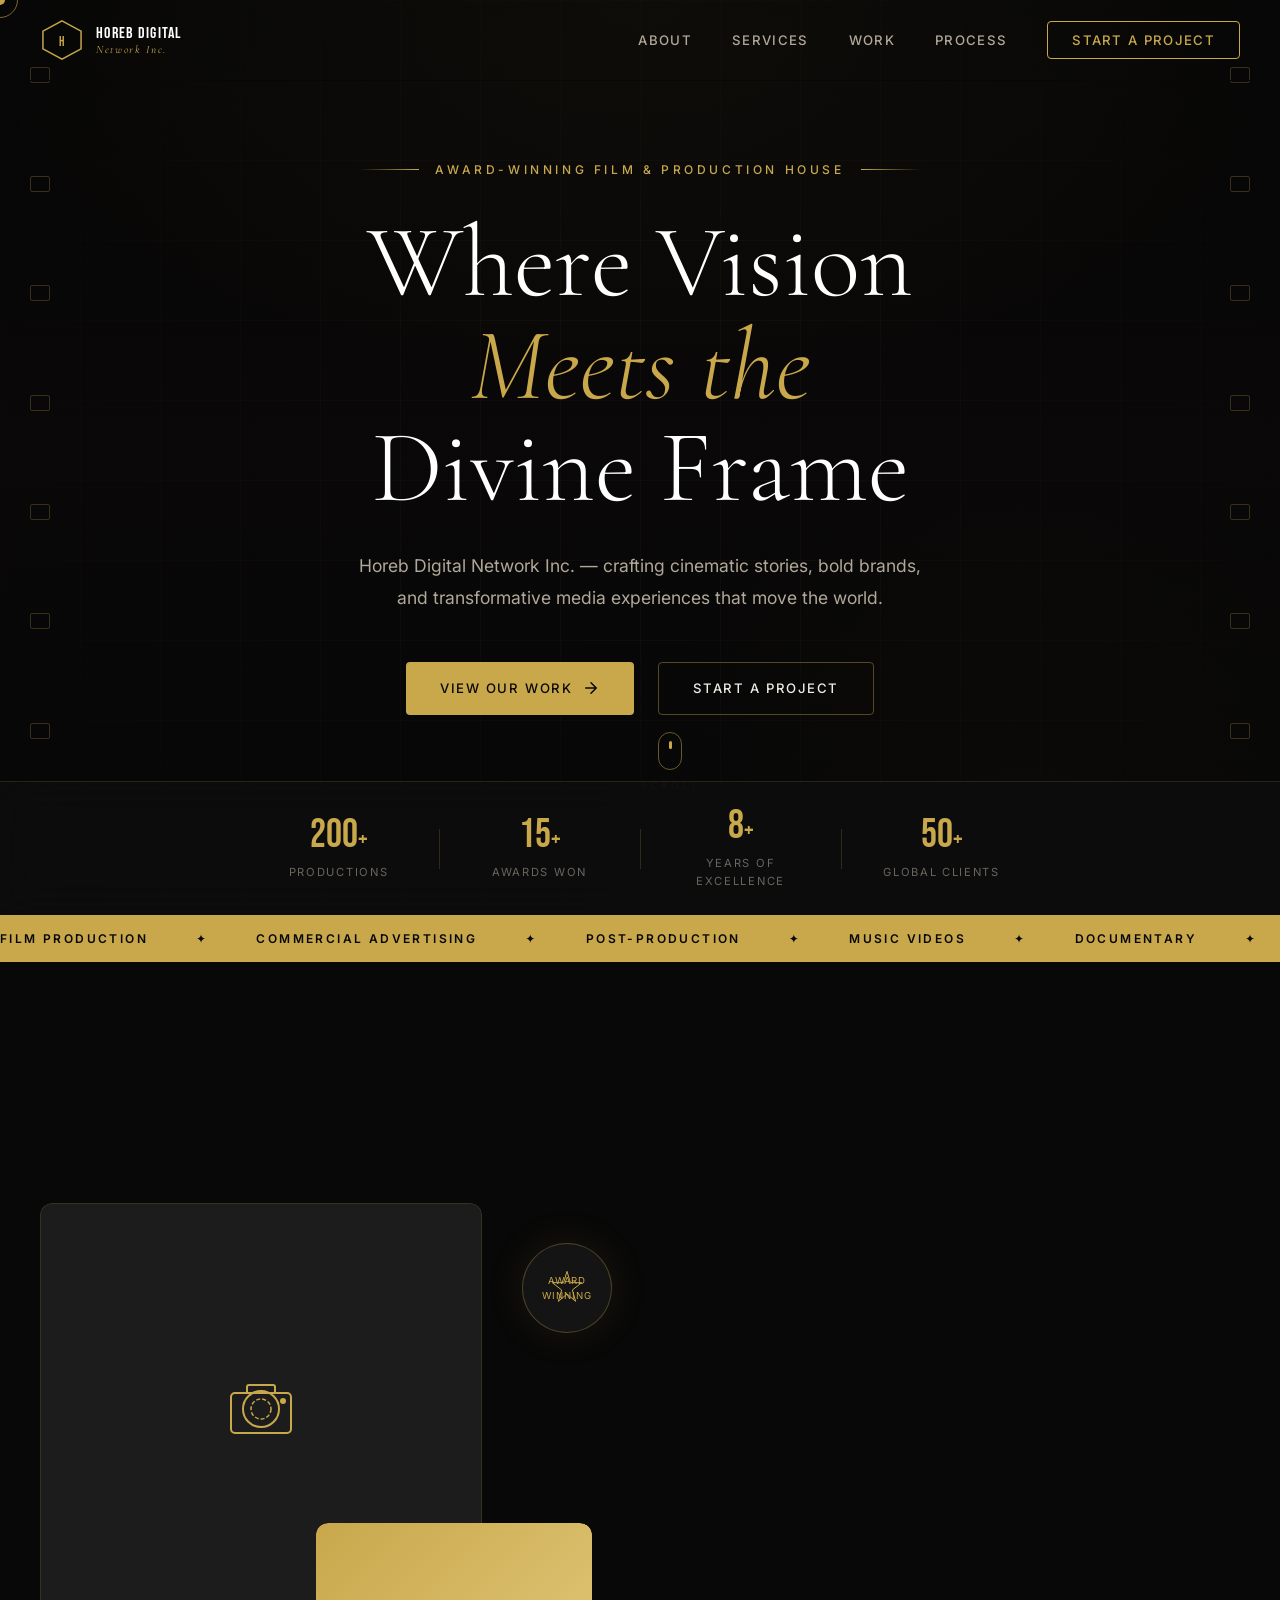
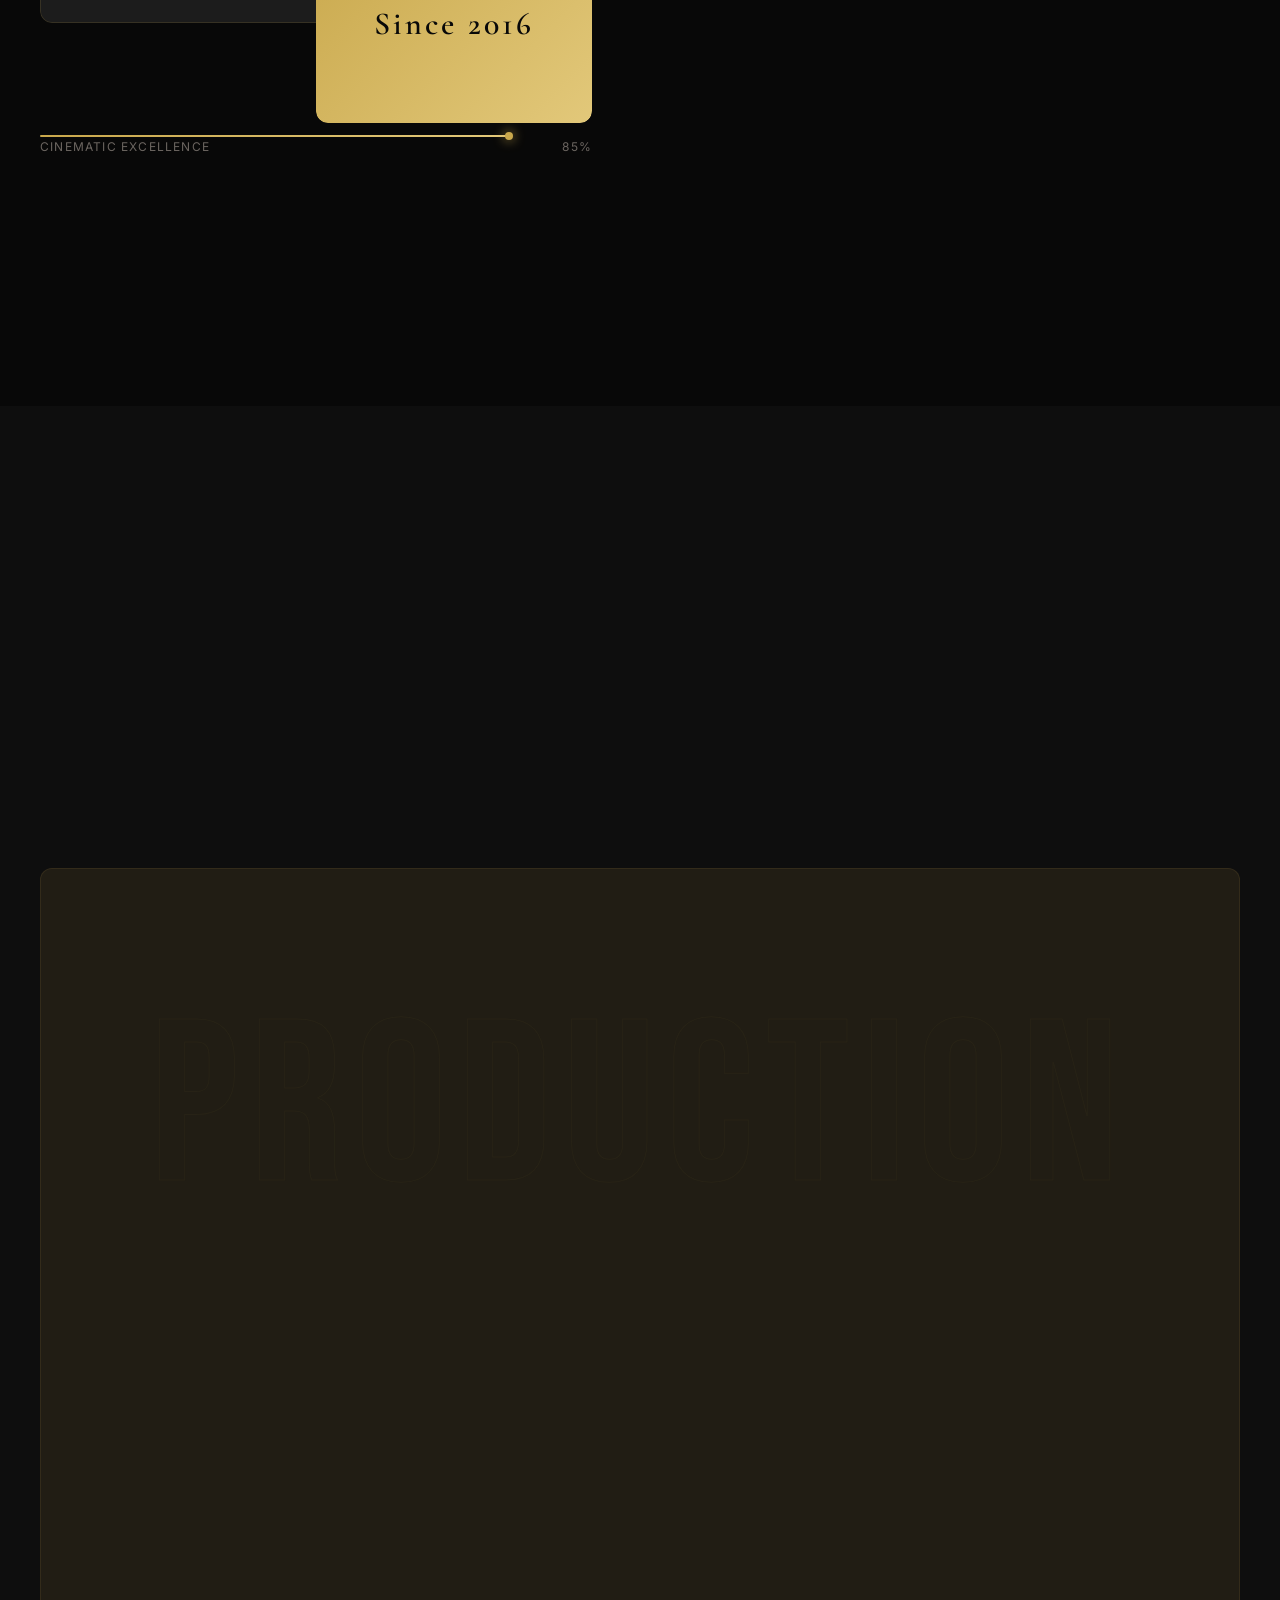
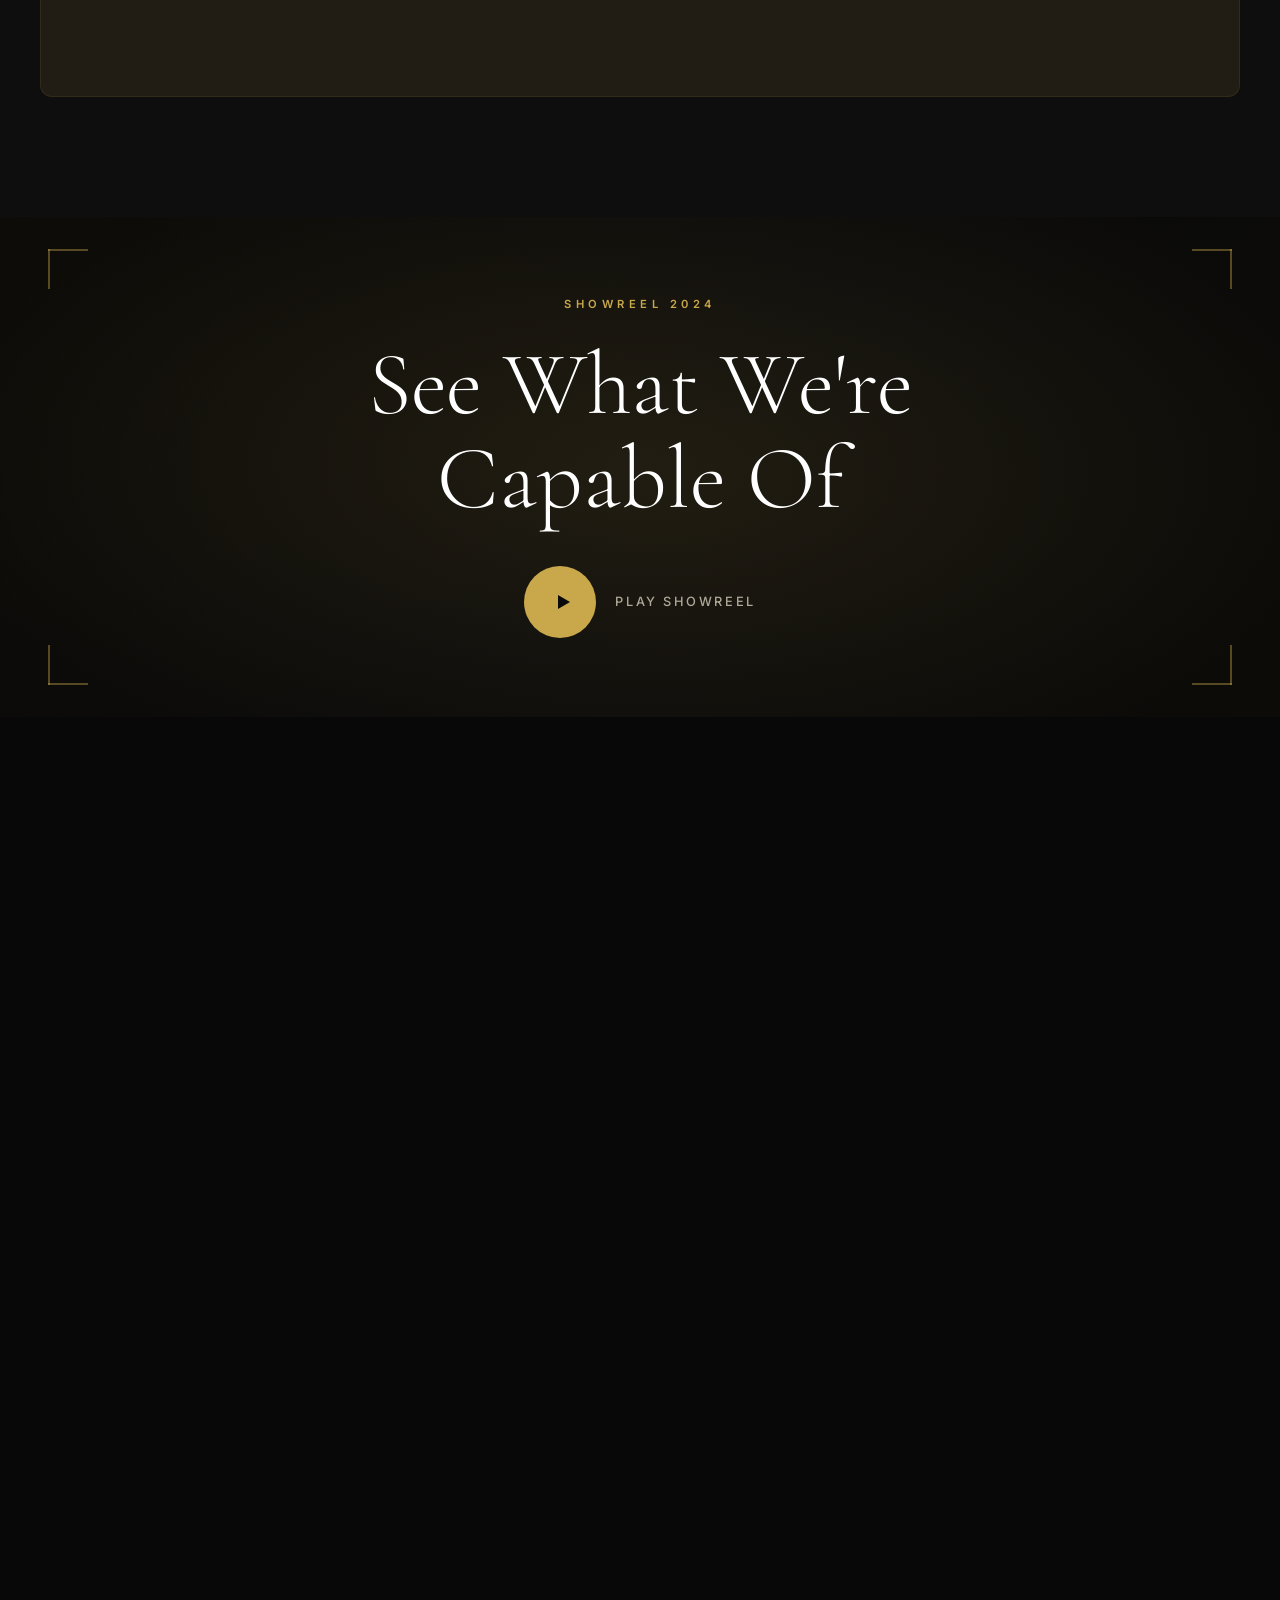
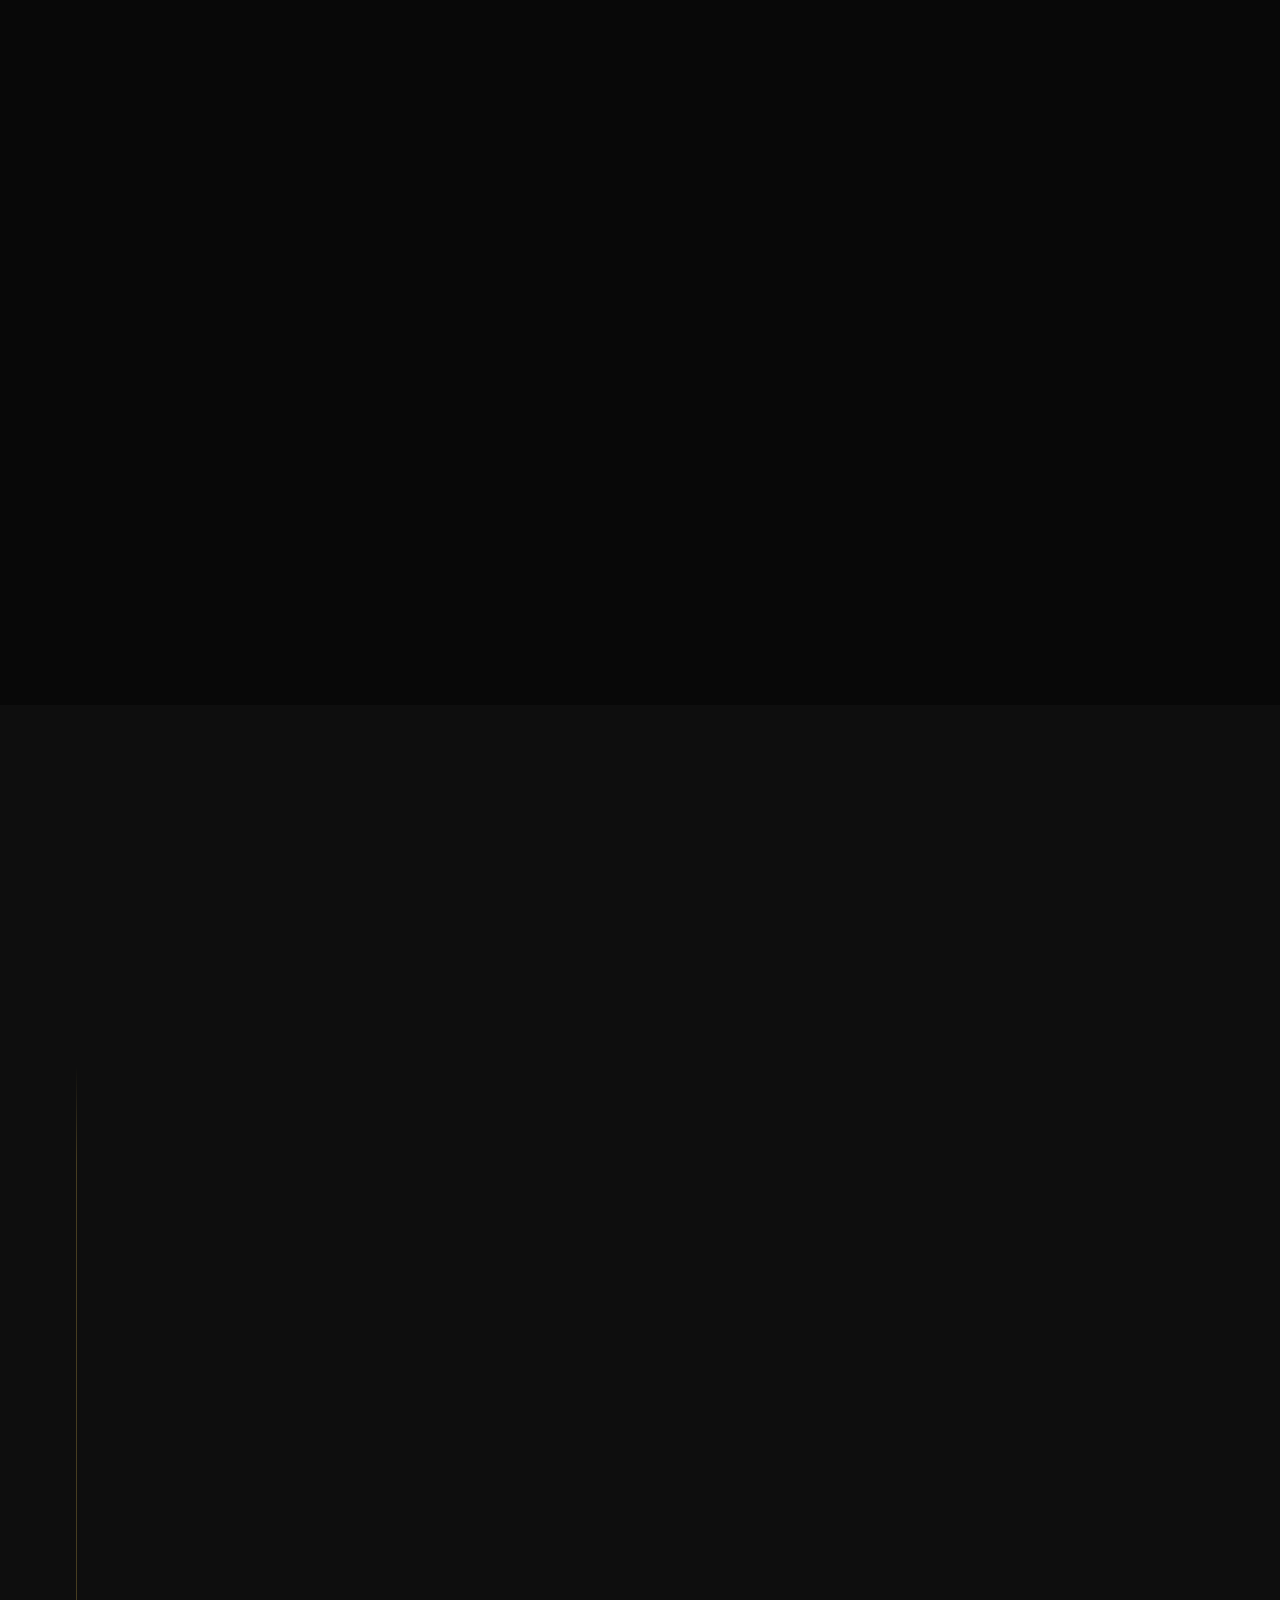
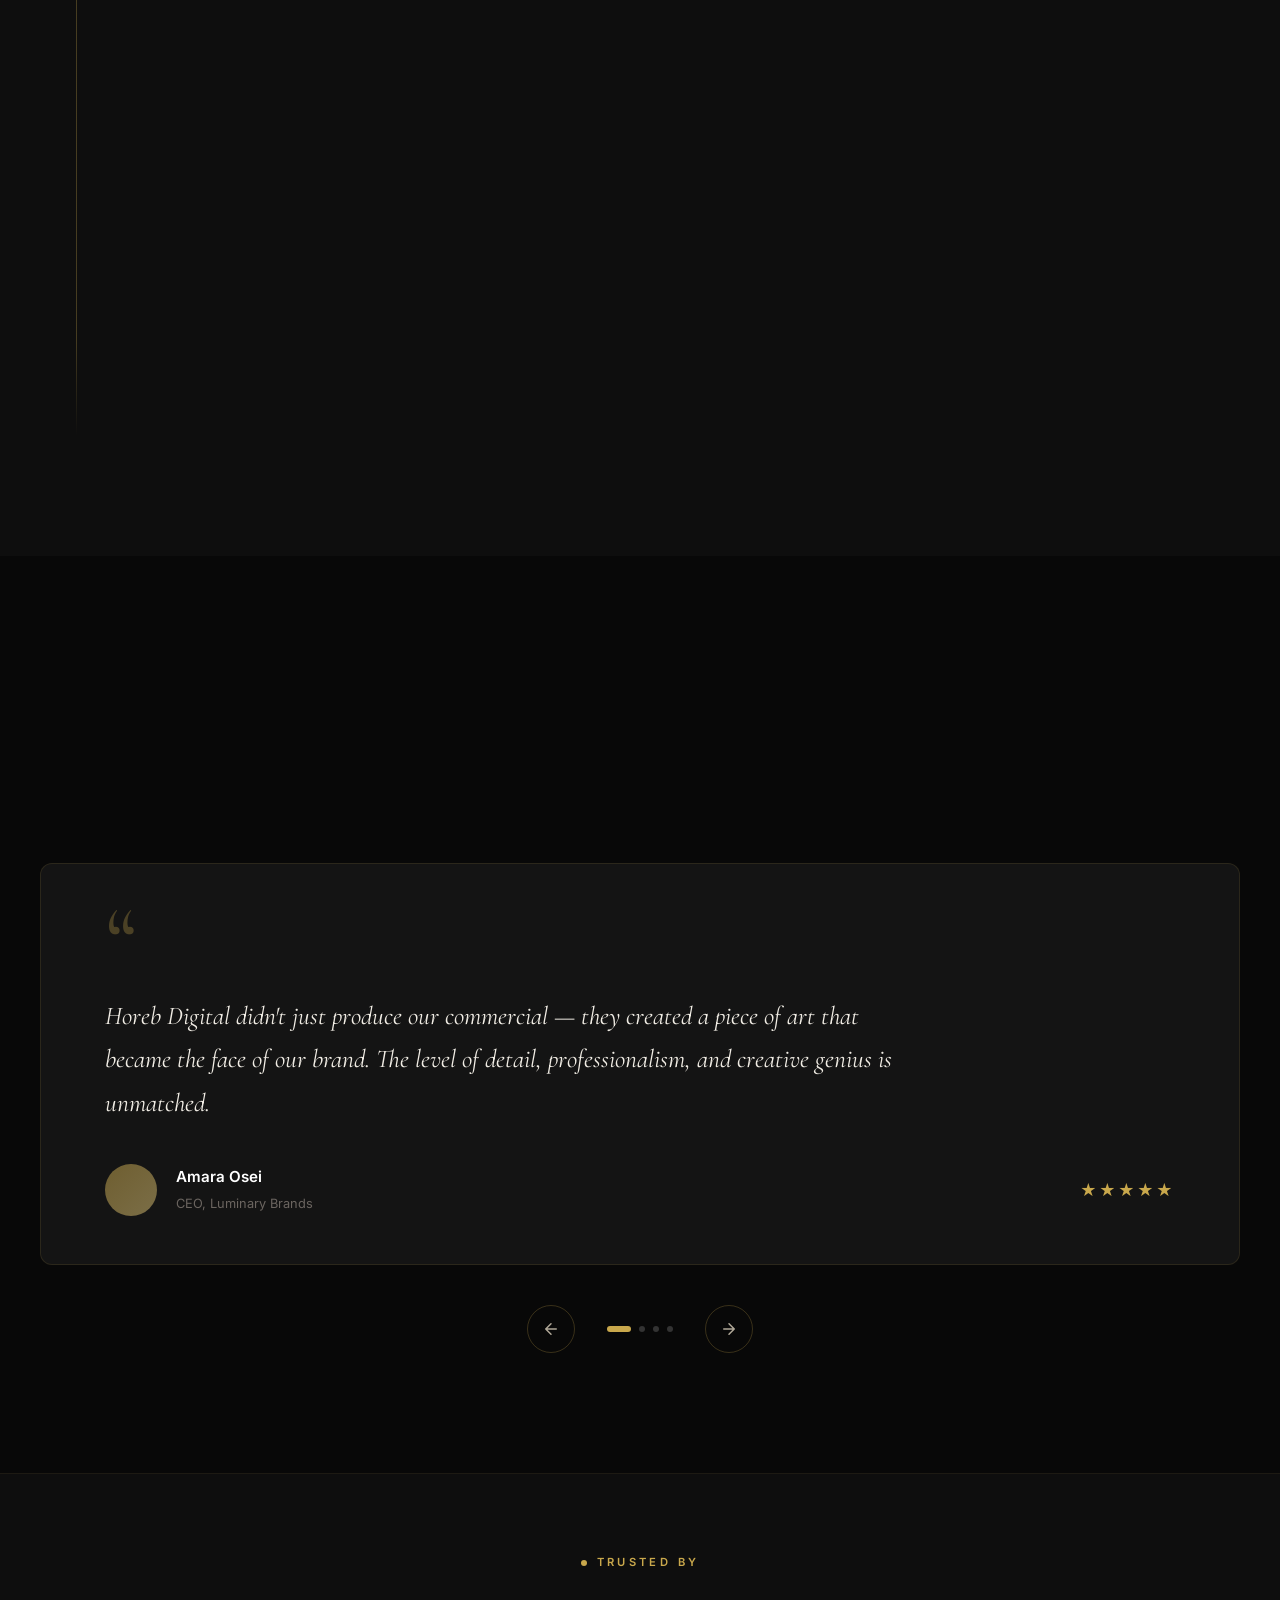
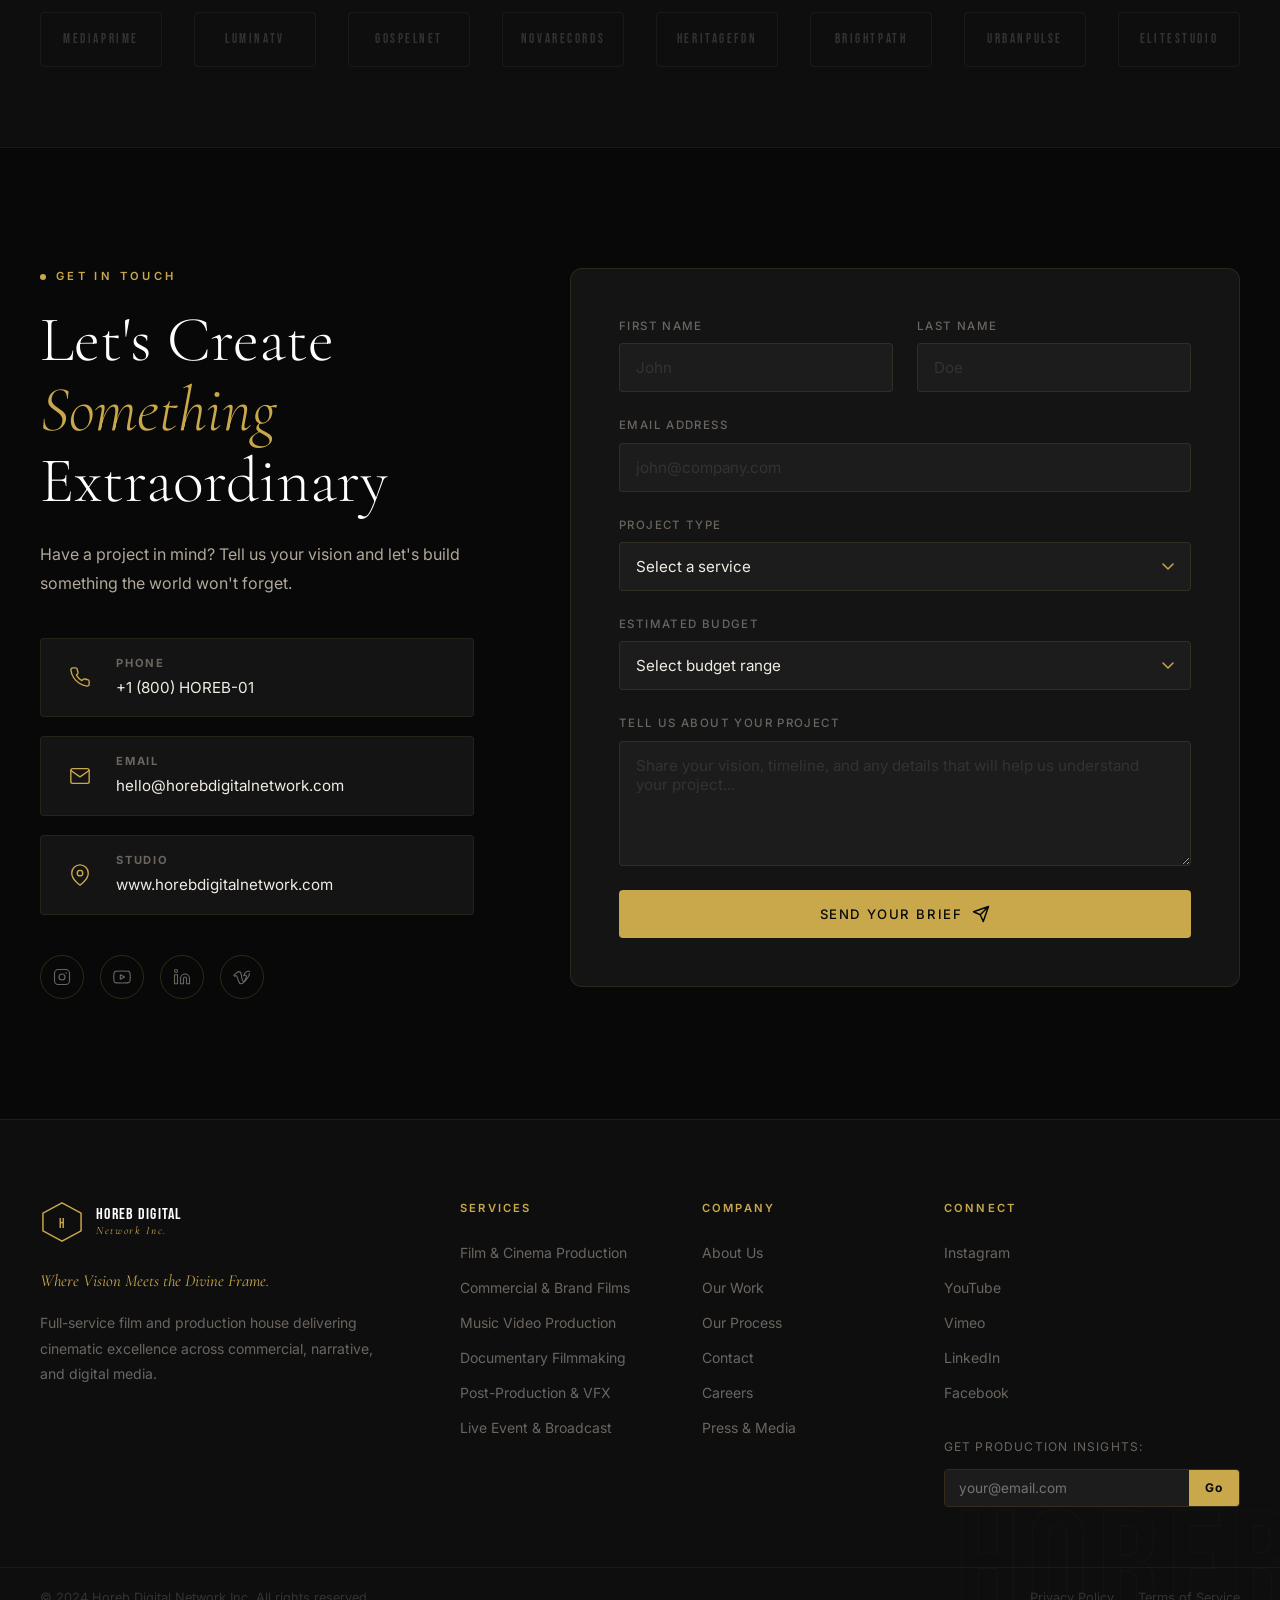
==== commit 7de27ffb: "Connect contact form to Formspree" ====
--- a/index.html
+++ b/index.html
@@ -735,7 +735,7 @@
         </div>
 
         <div class="contact-form-wrap reveal-up">
-          <form class="contact-form" id="contactForm" novalidate>
+          <form class="contact-form" id="contactForm" action="https://formspree.io/f/xlganbge" method="POST" novalidate>
             <div class="form-row">
               <div class="form-group">
                 <label for="firstName">First Name</label>
